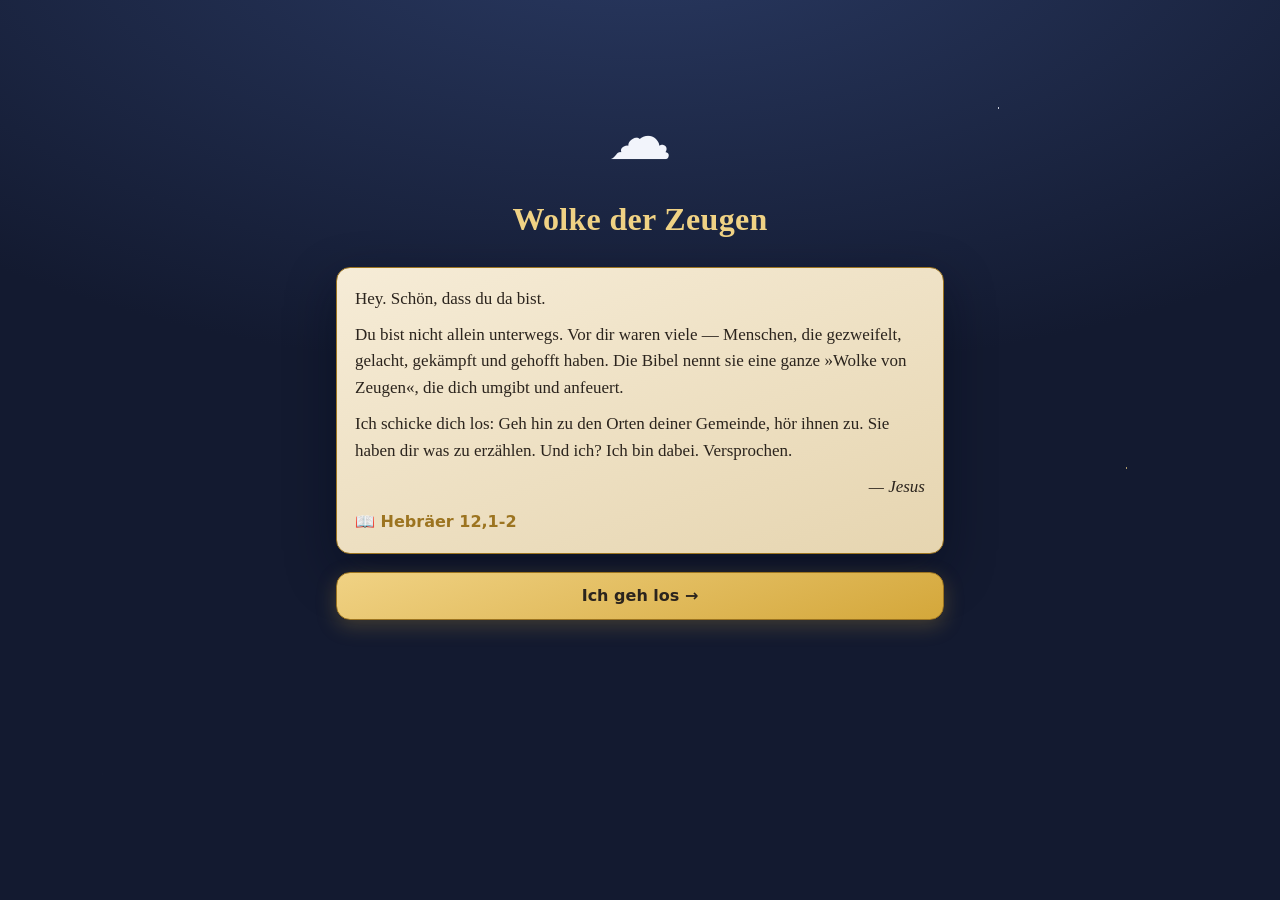
==== index.html @ 195d1db2 "Wolke der Zeugen: ortsbasiertes Konfi-Begegnungsspiel 18 biblische Zeug:innen an den 6 realen Gemein" ====
<!DOCTYPE html>
<html lang="de">
<head>
  <meta charset="UTF-8">
  <meta name="viewport" content="width=device-width, initial-scale=1.0, viewport-fit=cover">
  <meta name="description" content="Wolke der Zeugen — das Begegnungsspiel der Ev. Kirchengemeinde Staaken: Besuche die Orte deiner Gemeinde und begegne biblischen Zeug:innen.">
  <meta name="theme-color" content="#131a30">
  <title>Wolke der Zeugen</title>
  <link rel="manifest" href="manifest.webmanifest">
  <link rel="icon" href="assets/icon.svg" type="image/svg+xml">
  <link rel="apple-touch-icon" href="assets/icon.svg">
  <link rel="stylesheet" href="css/style.css">
</head>
<body>

  <div id="app-laedt" class="laedt">☁️ Die Wolke sammelt sich …</div>

  <main id="app">
    <section class="view" id="view-onboarding"></section>
    <section class="view" id="view-home"></section>
    <section class="view" id="view-ort"></section>
    <section class="view" id="view-begegnung"></section>
    <section class="view" id="view-wolke"></section>
    <section class="view" id="view-figur"></section>
    <section class="view" id="view-einstellungen"></section>
  </main>

  <nav id="nav" hidden>
    <button data-nav="home" class="aktiv"><span>🗺️</span>Karte</button>
    <button data-nav="wolke"><span>☁️</span>Wolke</button>
    <button data-nav="einstellungen"><span>⚙️</span>Mehr</button>
  </nav>

  <div id="meilenstein-overlay" hidden></div>
  <div id="toast" role="status" aria-live="polite"></div>

  <script src="js/storage.js"></script>
  <script src="js/rotation.js"></script>
  <script src="js/geo.js"></script>
  <script src="js/karte.js"></script>
  <script src="js/wolke.js"></script>
  <script src="js/encounter.js"></script>
  <script src="js/app.js"></script>
</body>
</html>
---- css/style.css ----
/* ============================================================
   Wolke der Zeugen — Designsystem „Illuminierte Sammelkarten"
   Nachthimmel (die Wolke der Zeugen über dir) + Pergament + Gold
   ============================================================ */

:root {
  /* Grund */
  --nacht: #131a30;
  --nacht-hell: #1e2947;
  --sternennebel: #2a3a63;
  --wolke: #aeb9d9;
  --weiss: #f2f4fb;
  /* Karte / Pergament */
  --pergament: #f6ecd7;
  --pergament-tief: #e6d5b0;
  --tinte: #2b241d;
  /* Illumination */
  --gold: #d4a73a;
  --gold-hell: #f0d284;
  --gold-tief: #9c7420;
  /* Status */
  --segen: #4f9e6b;
  --hinweis: #c8553d;
  /* Form */
  --radius: 14px;
  --radius-karte: 18px;
  --schatten: 0 18px 50px rgba(4, 8, 24, 0.45);
  --font-display: Georgia, "Times New Roman", serif;
  --font-text: system-ui, -apple-system, "Segoe UI", sans-serif;
}

* { margin: 0; padding: 0; box-sizing: border-box; }

[hidden] { display: none !important; }

html { -webkit-text-size-adjust: 100%; }

body {
  font-family: var(--font-text);
  font-size: 16px;
  line-height: 1.55;
  color: var(--weiss);
  background:
    radial-gradient(1px 1px at 12% 22%, rgba(240, 210, 132, 0.9) 50%, transparent 51%),
    radial-gradient(1.5px 1.5px at 78% 12%, rgba(242, 244, 251, 0.8) 50%, transparent 51%),
    radial-gradient(1px 1px at 55% 38%, rgba(240, 210, 132, 0.6) 50%, transparent 51%),
    radial-gradient(1px 1px at 32% 64%, rgba(242, 244, 251, 0.55) 50%, transparent 51%),
    radial-gradient(1.5px 1.5px at 88% 52%, rgba(240, 210, 132, 0.7) 50%, transparent 51%),
    radial-gradient(1px 1px at 8% 86%, rgba(242, 244, 251, 0.5) 50%, transparent 51%),
    radial-gradient(1px 1px at 66% 80%, rgba(240, 210, 132, 0.55) 50%, transparent 51%),
    radial-gradient(ellipse 120% 80% at 50% -10%, var(--sternennebel), var(--nacht) 65%);
  background-attachment: fixed;
  min-height: 100dvh;
}

#app {
  max-width: 560px;
  margin: 0 auto;
  padding: 16px 16px calc(84px + env(safe-area-inset-bottom));
}

.laedt {
  text-align: center;
  padding: 40vh 24px 0;
  color: var(--wolke);
  font-family: var(--font-display);
  font-size: 18px;
}

/* ---------- Views ---------- */
.view { display: none; }
.view.aktiv { display: block; animation: einblenden 0.25s ease; }

@keyframes einblenden {
  from { opacity: 0; transform: translateY(6px); }
  to { opacity: 1; transform: none; }
}

/* ---------- Typografie ---------- */
h1, h2, h3, .app-titel {
  font-family: var(--font-display);
  font-weight: 700;
  letter-spacing: 0.01em;
}
h1 { font-size: 26px; margin-bottom: 6px; }
h2 { font-size: 20px; margin: 18px 0 10px; }
h3 { font-size: 17px; margin-bottom: 6px; }
p { margin-bottom: 10px; }
.dezent { color: var(--wolke); font-size: 14px; }

/* ---------- Panels ---------- */
.panel-pergament {
  background: linear-gradient(160deg, var(--pergament), var(--pergament-tief));
  color: var(--tinte);
  border: 1.5px solid var(--gold-tief);
  border-radius: var(--radius);
  padding: 18px;
  box-shadow: var(--schatten);
}
.panel-nacht {
  background: var(--nacht-hell);
  border: 1px solid var(--sternennebel);
  border-radius: var(--radius);
  padding: 16px;
}

/* ---------- Buttons ---------- */
.btn {
  display: block;
  width: 100%;
  min-height: 48px;
  padding: 12px 18px;
  margin: 10px 0;
  border: none;
  border-radius: var(--radius);
  font-family: var(--font-text);
  font-size: 16px;
  font-weight: 600;
  cursor: pointer;
  transition: transform 0.12s ease, filter 0.12s ease;
}
.btn:active { transform: scale(0.98); }
.btn:disabled { opacity: 0.45; cursor: default; }

.btn-gold {
  background: linear-gradient(160deg, var(--gold-hell), var(--gold));
  color: var(--tinte);
  border: 1.5px solid var(--gold-tief);
  box-shadow: 0 6px 20px rgba(212, 167, 58, 0.25);
}
.btn-gold:hover { filter: brightness(1.05); }

.btn-sekundaer {
  background: var(--nacht-hell);
  color: var(--weiss);
  border: 1.5px solid var(--sternennebel);
}
.btn-warnung {
  background: transparent;
  color: var(--hinweis);
  border: 1.5px solid var(--hinweis);
}
.btn-wahl {
  background: var(--nacht-hell);
  color: var(--weiss);
  border: 1.5px solid var(--gold-tief);
  text-align: left;
  font-weight: 500;
}
.btn-wahl:hover { border-color: var(--gold); }

.btn-antwort {
  background: var(--nacht);
  color: var(--weiss);
  border: 1.5px solid var(--sternennebel);
  text-align: left;
  font-weight: 500;
}
.btn-antwort.richtig { border-color: var(--segen); background: rgba(79, 158, 107, 0.18); }
.btn-antwort.falsch { border-color: var(--hinweis); background: rgba(200, 85, 61, 0.14); opacity: 0.8; }

.zurueck {
  background: none;
  border: none;
  color: var(--gold);
  font-size: 17px;
  font-weight: 600;
  padding: 8px 4px;
  margin-bottom: 8px;
  cursor: pointer;
  min-height: 44px;
}

/* ---------- Links & Chips ---------- */
.link-gold { color: var(--gold); font-weight: 600; text-decoration: none; }
.link-gold:hover { text-decoration: underline; }
.link-tinte { color: var(--gold-tief); font-weight: 600; text-decoration: none; }

.chip {
  display: inline-block;
  padding: 5px 12px;
  margin: 3px 4px 3px 0;
  border-radius: 999px;
  background: var(--nacht-hell);
  border: 1px solid var(--sternennebel);
  color: var(--wolke);
  font-size: 13.5px;
}
.chip-gold { border-color: var(--gold-tief); color: var(--gold-hell); }
.chips { margin: 6px 0; }

/* ---------- Formulare ---------- */
input[type="text"], textarea {
  width: 100%;
  padding: 12px 14px;
  border-radius: var(--radius);
  border: 1.5px solid var(--sternennebel);
  background: var(--nacht);
  color: var(--weiss);
  font-family: var(--font-text);
  font-size: 16px;
}
input[type="text"]:focus, textarea:focus { outline: 2px solid var(--gold); border-color: var(--gold); }
textarea { resize: vertical; margin: 8px 0; }
.panel-pergament textarea {
  background: rgba(255, 255, 255, 0.55);
  color: var(--tinte);
  border-color: var(--gold-tief);
}

.schalter {
  display: flex;
  align-items: center;
  gap: 10px;
  min-height: 44px;
  font-weight: 600;
  cursor: pointer;
}
.schalter input { width: 22px; height: 22px; accent-color: var(--gold); }

/* ---------- Bottom-Navigation ---------- */
#nav[hidden] { display: none; }
#nav {
  position: fixed;
  bottom: 0; left: 0; right: 0;
  display: flex;
  justify-content: center;
  gap: 4px;
  background: rgba(19, 26, 48, 0.92);
  backdrop-filter: blur(10px);
  border-top: 1px solid var(--sternennebel);
  padding: 6px 8px calc(6px + env(safe-area-inset-bottom));
  z-index: 40;
}
#nav button {
  flex: 1;
  max-width: 160px;
  min-height: 56px;
  background: none;
  border: none;
  border-radius: var(--radius);
  color: var(--wolke);
  font-family: var(--font-text);
  font-size: 12.5px;
  font-weight: 600;
  cursor: pointer;
  display: flex;
  flex-direction: column;
  align-items: center;
  justify-content: center;
  gap: 2px;
}
#nav button span { font-size: 22px; }
#nav button.aktiv { color: var(--gold-hell); background: rgba(212, 167, 58, 0.12); }

/* ---------- Onboarding ---------- */
.onboarding { padding-top: 8vh; text-align: center; }
.onboarding-wolke { font-size: 64px; animation: schweben 5s ease-in-out infinite; }
.app-titel { font-size: 32px; margin: 8px 0 22px; color: var(--gold-hell); }
.sendung { text-align: left; margin-bottom: 18px; }
.sendung p { font-family: var(--font-display); font-size: 17px; }
.sendung p:last-of-type { text-align: right; font-style: italic; }
.onboarding h2 { margin-bottom: 8px; }
.onboarding input { margin: 14px 0; text-align: center; font-size: 18px; }
.datenschutz-panel { text-align: left; margin: 12px 0; }

@keyframes schweben {
  0%, 100% { transform: translateY(0); }
  50% { transform: translateY(-8px); }
}

/* ---------- Home ---------- */
.home-kopf {
  display: flex;
  justify-content: space-between;
  align-items: center;
  margin: 6px 2px 12px;
}
.home-gruss { font-family: var(--font-display); font-size: 24px; font-weight: 700; }
.home-sub { color: var(--wolke); font-size: 14.5px; }
.home-sub strong { color: var(--gold-hell); }
.home-logo { font-size: 38px; animation: schweben 6s ease-in-out infinite; }

.demo-band, .event-band, .hinweis-band, .denkmal-band {
  border-radius: var(--radius);
  padding: 9px 14px;
  font-size: 14px;
  font-weight: 600;
  margin-bottom: 10px;
}
.demo-band { background: rgba(130, 86, 168, 0.25); border: 1px solid #8256a8; }
.event-band { background: rgba(212, 167, 58, 0.18); border: 1px solid var(--gold-tief); color: var(--gold-hell); }
.hinweis-band { background: var(--nacht-hell); border: 1px solid var(--sternennebel); color: var(--wolke); font-weight: 500; }
.denkmal-band { background: rgba(74, 111, 165, 0.2); border: 1px solid #4a6fa5; }

/* ---------- Pilgerkarte (SVG) ---------- */
#karte-container { margin: 4px 0 6px; }
.pilgerkarte {
  width: 100%;
  height: auto;
  display: block;
  filter: drop-shadow(0 14px 34px rgba(4, 8, 24, 0.5));
}
.karte-titel {
  font-family: var(--font-display);
  font-size: 22px;
  font-weight: 700;
  fill: var(--tinte);
  letter-spacing: 0.06em;
}
.karte-kompass-n { font-family: var(--font-display); font-size: 14px; fill: var(--gold-tief); font-weight: 700; }
.medaillon { cursor: pointer; }
.medaillon:focus { outline: none; }
.medaillon:focus circle:not(.medaillon-puls) { stroke-width: 5; }
.medaillon-icon { font-size: 26px; }
.medaillon-name { font-size: 15px; font-weight: 700; fill: var(--tinte); font-family: var(--font-text); }
.medaillon-jahre, .medaillon-distanz { font-size: 12px; fill: var(--gold-tief); font-family: var(--font-text); font-weight: 600; }
.medaillon-siegel { font-size: 12px; fill: var(--tinte); }
.medaillon-ring.denkmal { stroke-dasharray: 5 4; }

.medaillon-puls, .spieler-puls {
  transform-box: fill-box;
  transform-origin: center;
  animation: puls 2s ease-out infinite;
}
@keyframes puls {
  0% { transform: scale(0.85); opacity: 0.55; }
  100% { transform: scale(1.7); opacity: 0; }
}

/* ---------- „Diese Woche unterwegs" ---------- */
.woche h2 { margin-top: 14px; }
.woche-chips { display: flex; flex-direction: column; gap: 8px; }
.woche-chip {
  display: flex;
  align-items: center;
  gap: 12px;
  width: 100%;
  min-height: 56px;
  padding: 8px 14px;
  background: var(--nacht-hell);
  border: 1px solid var(--sternennebel);
  border-radius: var(--radius);
  color: var(--weiss);
  font-family: var(--font-text);
  font-size: 15px;
  cursor: pointer;
  text-align: left;
}
.woche-chip.hat { border-color: var(--gold-tief); }
.woche-chip-emoji { font-size: 26px; width: 36px; text-align: center; }
.woche-chip-text { display: flex; flex-direction: column; }
.woche-chip-text small { color: var(--wolke); font-size: 12.5px; }

/* ---------- Ort-Detail ---------- */
.ort-kopf {
  display: flex;
  align-items: center;
  gap: 14px;
  margin-bottom: 10px;
}
.ort-icon {
  font-size: 30px;
  width: 58px; height: 58px;
  flex: 0 0 58px;
  display: flex; align-items: center; justify-content: center;
  background: var(--pergament);
  border: 3px solid var(--ort-farbe, var(--gold));
  border-radius: 50%;
}
.ort-untertitel { color: var(--wolke); font-size: 14px; margin: 0; }
.ort-adresse { color: var(--gold); font-size: 13px; margin: 2px 0 0; }
.ort-siegel {
  margin-left: auto;
  width: 34px; height: 34px;
  display: flex; align-items: center; justify-content: center;
  background: var(--gold);
  color: var(--tinte);
  border-radius: 50%;
  font-size: 16px;
  border: 2px solid var(--gold-tief);
}
.ort-beschreibung { color: var(--wolke); font-size: 15px; }
.ort-info { margin: 12px 0; }
.ort-distanz { font-weight: 700; color: var(--gold-hell); }
.ort-code label { font-size: 14px; color: var(--wolke); }
.ort-code-zeile { display: flex; gap: 8px; margin-top: 6px; }
.ort-code-zeile input { flex: 1; }
.ort-code-zeile .btn { width: auto; margin: 0; padding: 12px 16px; }
.ort-links { display: flex; flex-direction: column; gap: 10px; margin: 18px 0; }

.ort-begegnung {
  display: flex;
  flex-direction: column;
  align-items: center;
  text-align: center;
  gap: 8px;
  margin: 14px 0;
}
.wartet-panel { border-width: 2.5px; border-color: var(--gold); }
.ort-begegnung-emoji {
  font-size: 40px;
  width: 84px; height: 84px;
  display: flex; align-items: center; justify-content: center;
  background: var(--pergament);
  border: 4px solid var(--gold);
  border-radius: 50%;
}
.ort-begegnung-text small { display: block; color: rgba(43, 36, 29, 0.75); margin-top: 4px; }
.ort-begegnung .btn { margin-bottom: 0; }

/* ---------- Begegnung ---------- */
#view-begegnung.aktiv { display: flex; flex-direction: column; min-height: calc(100dvh - 60px); }
.begegnung-kopf {
  display: flex;
  align-items: center;
  gap: 10px;
  padding-bottom: 10px;
  border-bottom: 1px solid var(--sternennebel);
  margin-bottom: 12px;
}
.begegnung-kopf .zurueck { margin: 0; font-size: 24px; }
.begegnung-titel { display: flex; align-items: center; gap: 12px; }
.begegnung-emoji {
  font-size: 26px;
  width: 52px; height: 52px;
  display: flex; align-items: center; justify-content: center;
  background: var(--pergament);
  border: 3px solid var(--gold);
  border-radius: 50%;
}
.begegnung-name { font-family: var(--font-display); font-size: 19px; font-weight: 700; }
.begegnung-ort { font-size: 13px; color: var(--wolke); }
.begegnung-inhalt { flex: 1; display: flex; flex-direction: column; }

.chat { flex: 1; display: flex; flex-direction: column; gap: 10px; padding-bottom: 12px; }
.bubble {
  max-width: 86%;
  padding: 12px 16px;
  border-radius: 16px;
  animation: einblenden 0.3s ease;
}
.bubble-figur {
  align-self: flex-start;
  background: linear-gradient(160deg, var(--pergament), var(--pergament-tief));
  color: var(--tinte);
  font-family: var(--font-display);
  font-size: 16.5px;
  border: 1px solid var(--gold-tief);
  border-bottom-left-radius: 4px;
}
.bubble-du {
  align-self: flex-end;
  background: var(--sternennebel);
  color: var(--weiss);
  border-bottom-right-radius: 4px;
}
.chat-aktionen { position: sticky; bottom: 0; padding-top: 4px; background: transparent; }

.impuls { text-align: center; margin-bottom: 4px; }
.impuls-zeichen { color: var(--gold-tief); font-size: 22px; margin-bottom: 4px; }
.impuls p { font-family: var(--font-display); font-size: 16.5px; text-align: left; }
.impuls .dezent { color: rgba(43, 36, 29, 0.7); font-size: 13px; margin: 0; }

.frage-label { color: var(--wolke); font-size: 14px; margin-bottom: 6px; }
.frage h3 { font-size: 19px; margin-bottom: 12px; }
.frage-feedback p { margin: 8px 0; }
.feedback-richtig { color: var(--gold-hell); font-weight: 700; font-size: 16.5px; margin: 10px 0 6px; }
.feedback-hinweis { color: var(--wolke); font-weight: 600; margin: 10px 0 6px; }

.zeremonie { text-align: center; padding-top: 8px; }
.zeremonie-karte {
  max-width: 260px;
  margin: 0 auto 14px;
  animation: kartenankunft 0.8s cubic-bezier(0.2, 0.8, 0.3, 1.1);
}
@keyframes kartenankunft {
  0% { opacity: 0; transform: translateY(40px) rotateY(70deg) scale(0.8); }
  100% { opacity: 1; transform: none; }
}
.zeremonie-titel { font-size: 22px; margin-bottom: 8px; }
.zeremonie-spruch { font-family: var(--font-display); font-style: italic; color: var(--wolke); }

/* ---------- Zeugenkarten (SVG) ---------- */
.zeugenkarte { width: 100%; height: auto; display: block; border-radius: var(--radius-karte); }
.karte-emoji { font-size: 62px; }
.karte-name { font-family: var(--font-display); font-size: 28px; font-weight: 700; fill: var(--tinte); }
.karte-beiname { font-family: var(--font-display); font-style: italic; font-size: 15px; fill: var(--gold-tief); }
.karte-thema { font-family: var(--font-text); font-size: 14.5px; font-weight: 700; }
.karte-ort { font-family: var(--font-text); font-size: 14px; fill: rgba(43, 36, 29, 0.7); }
.karte-seltenheit { font-family: var(--font-display); font-style: italic; font-size: 13px; fill: var(--gold-tief); }
.karte-probelauf { font-family: var(--font-text); font-size: 12px; font-weight: 700; fill: var(--wolke); }
.karte-frage { font-family: var(--font-display); font-size: 64px; fill: var(--wolke); }
.karte-nebel-text { font-family: var(--font-display); font-size: 19px; fill: var(--wolke); }
.karte-nebel-hinweis { font-family: var(--font-text); font-size: 15px; font-weight: 600; fill: var(--gold); }
.karte-nebel-hinweis.klein { font-size: 13px; fill: var(--wolke); font-weight: 500; }

.zeugenkarte.glanz .foil { animation: foil 3.5s ease-in-out infinite; }
@keyframes foil {
  0%, 100% { opacity: 0.25; }
  50% { opacity: 0.9; }
}
.zeugenkarte.s-legende { filter: drop-shadow(0 0 14px rgba(212, 167, 58, 0.35)); }

/* ---------- Album (Wolke) ---------- */
.album-kopf { margin-bottom: 12px; }
.album-zaehler { font-family: var(--font-display); font-size: 18px; margin: 6px 0 10px; }
.album-zaehler strong { color: var(--gold-hell); font-size: 24px; }
.album-tabs { display: flex; gap: 8px; }
.tab {
  flex: 1;
  min-height: 44px;
  background: var(--nacht-hell);
  border: 1px solid var(--sternennebel);
  border-radius: 999px;
  color: var(--wolke);
  font-family: var(--font-text);
  font-size: 14.5px;
  font-weight: 600;
  cursor: pointer;
}
.tab.aktiv { background: rgba(212, 167, 58, 0.15); border-color: var(--gold-tief); color: var(--gold-hell); }

.album-wolke {
  display: grid;
  grid-template-columns: repeat(2, 1fr);
  gap: 12px;
}
.album-karte {
  background: none;
  border: none;
  padding: 0;
  cursor: pointer;
  transform: rotate(var(--drehung, 0deg));
  transition: transform 0.15s ease;
}
.album-karte:hover, .album-karte:focus { transform: rotate(0deg) scale(1.03); }

.fenster-wrap { text-align: center; padding: 10px 0; }
.kirchenfenster { max-width: 300px; width: 90%; height: auto; }
.fenster-emoji { font-size: 24px; }
.fenster-text { color: var(--wolke); margin-top: 10px; }

.finale { text-align: center; margin-bottom: 16px; border-width: 2.5px; }
.finale-titel { font-family: var(--font-display); font-size: 22px; font-weight: 700; margin-bottom: 8px; }
.finale p { font-family: var(--font-display); font-size: 16px; }
.finale-quelle { font-size: 14px; color: rgba(43, 36, 29, 0.75); }

/* ---------- Figuren-Detail / Kartenflip ---------- */
.flip-buehne { max-width: 300px; margin: 0 auto; perspective: 1200px; }
.flip-karte { position: relative; width: 100%; aspect-ratio: 300 / 420; transform-style: preserve-3d; transition: transform 0.6s ease; cursor: pointer; }
.flip-karte.gedreht { transform: rotateY(180deg); }
.flip-vorn, .flip-hinten {
  position: absolute;
  inset: 0;
  backface-visibility: hidden;
  -webkit-backface-visibility: hidden;
}
.flip-hinten { transform: rotateY(180deg); display: flex; }
.karte-rueckseite {
  flex: 1;
  display: flex;
  flex-direction: column;
  align-items: center;
  justify-content: center;
  text-align: center;
  gap: 14px;
}
.rueck-spruch { font-family: var(--font-display); font-size: 19px; font-style: italic; }
.rueck-bibel { font-weight: 700; color: var(--gold-tief); }
.flip-hinweis { text-align: center; color: var(--wolke); font-size: 13px; margin: 8px 0 14px; }
.detail-meta { text-align: center; margin-bottom: 12px; }
.detail-block { margin: 12px 0; }
.detail-hinweis { text-align: center; color: var(--wolke); margin-top: 14px; }

/* ---------- Einstellungen ---------- */
.einstellung { margin-bottom: 12px; }
.datenschutz-lang { font-size: 14px; color: var(--wolke); }
.einstellung-fuss { text-align: center; color: var(--wolke); font-size: 13.5px; margin-top: 22px; }

/* ---------- Meilenstein-Overlay ---------- */
#meilenstein-overlay {
  position: fixed;
  inset: 0;
  background: rgba(10, 14, 30, 0.82);
  backdrop-filter: blur(4px);
  display: flex;
  align-items: center;
  justify-content: center;
  padding: 24px;
  z-index: 60;
}
#meilenstein-overlay[hidden] { display: none; }
.meilenstein { max-width: 420px; text-align: center; animation: einblenden 0.35s ease; }
.meilenstein-zeichen { font-size: 26px; color: var(--gold-tief); margin-bottom: 10px; }
.meilenstein p { font-family: var(--font-display); font-size: 17.5px; }

/* ---------- Toast ---------- */
#toast {
  position: fixed;
  left: 50%;
  bottom: calc(96px + env(safe-area-inset-bottom));
  transform: translateX(-50%) translateY(20px);
  background: var(--pergament);
  color: var(--tinte);
  border: 1.5px solid var(--gold-tief);
  border-radius: 999px;
  padding: 10px 20px;
  font-weight: 600;
  font-size: 14.5px;
  max-width: 90vw;
  text-align: center;
  opacity: 0;
  pointer-events: none;
  transition: opacity 0.25s ease, transform 0.25s ease;
  z-index: 70;
  box-shadow: var(--schatten);
}
#toast.sichtbar { opacity: 1; transform: translateX(-50%) translateY(0); }

/* ---------- Reduzierte Bewegung ---------- */
@media (prefers-reduced-motion: reduce) {
  *, *::before, *::after {
    animation-duration: 0.01ms !important;
    animation-iteration-count: 1 !important;
    transition-duration: 0.01ms !important;
  }
  .medaillon-puls, .spieler-puls { animation: none; opacity: 0.25; }
  .zeugenkarte.glanz .foil { animation: none; opacity: 0.5; }
}

/* ---------- Größere Screens ---------- */
@media (min-width: 700px) {
  #app { max-width: 640px; }
  .album-wolke { grid-template-columns: repeat(3, 1fr); }
}
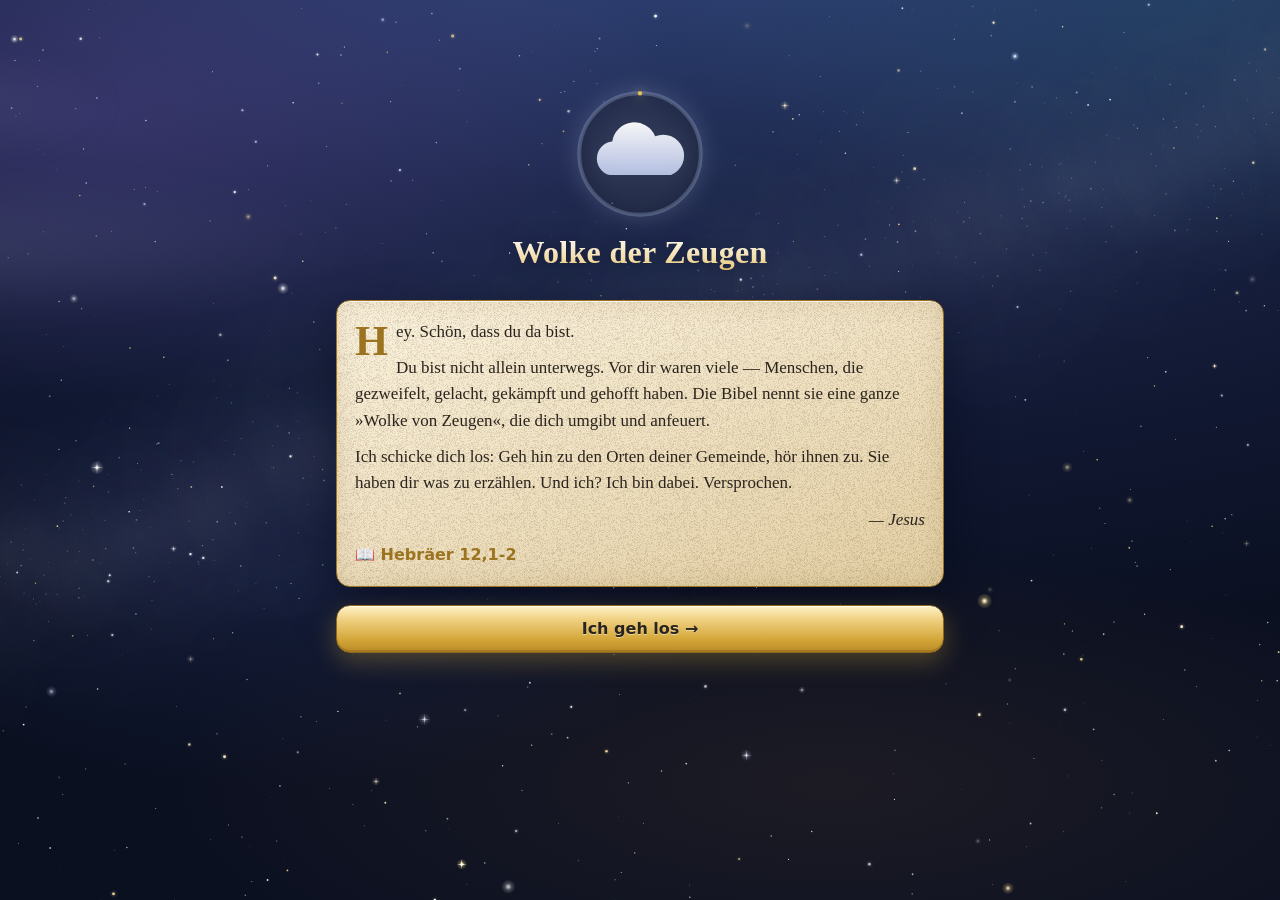
==== commit 58d3e6a5: "Grafik-Überarbeitung: Sternenhimmel, Partikel, Holo-Karten, Lichteffekte - js/fx.js + css/fx.css: le" ====
--- a/index.html
+++ b/index.html
@@ -6,10 +6,17 @@
   <meta name="description" content="Wolke der Zeugen — das Begegnungsspiel der Ev. Kirchengemeinde Staaken: Besuche die Orte deiner Gemeinde und begegne biblischen Zeug:innen.">
   <meta name="theme-color" content="#131a30">
   <title>Wolke der Zeugen</title>
+  <meta name="apple-mobile-web-app-capable" content="yes">
+  <meta name="mobile-web-app-capable" content="yes">
+  <meta name="apple-mobile-web-app-status-bar-style" content="black-translucent">
+  <meta name="apple-mobile-web-app-title" content="Wolke">
   <link rel="manifest" href="manifest.webmanifest">
   <link rel="icon" href="assets/icon.svg" type="image/svg+xml">
-  <link rel="apple-touch-icon" href="assets/icon.svg">
+  <link rel="icon" href="assets/icon-192.png" type="image/png" sizes="192x192">
+  <!-- iPhone braucht ein PNG — SVG wird für den Home-Bildschirm ignoriert -->
+  <link rel="apple-touch-icon" href="assets/icon-180.png">
   <link rel="stylesheet" href="css/style.css">
+  <link rel="stylesheet" href="css/fx.css">
 </head>
 <body>
 
@@ -19,6 +26,7 @@
     <section class="view" id="view-onboarding"></section>
     <section class="view" id="view-home"></section>
     <section class="view" id="view-ort"></section>
+    <section class="view" id="view-ar"></section>
     <section class="view" id="view-begegnung"></section>
     <section class="view" id="view-wolke"></section>
     <section class="view" id="view-figur"></section>
@@ -34,12 +42,18 @@
   <div id="meilenstein-overlay" hidden></div>
   <div id="toast" role="status" aria-live="polite"></div>
 
+  <script src="js/umzug.js"></script>
   <script src="js/storage.js"></script>
+  <script src="js/fx.js"></script>
   <script src="js/rotation.js"></script>
   <script src="js/geo.js"></script>
+  <script src="js/gestalt.js"></script>
   <script src="js/karte.js"></script>
   <script src="js/wolke.js"></script>
   <script src="js/encounter.js"></script>
+  <script src="js/gesten.js"></script>
+  <script src="js/ar.js"></script>
+  <script src="js/installieren.js"></script>
   <script src="js/app.js"></script>
 </body>
 </html>
--- a/css/style.css
+++ b/css/style.css
@@ -56,7 +56,8 @@
 #app {
   max-width: 560px;
   margin: 0 auto;
-  padding: 16px 16px calc(84px + env(safe-area-inset-bottom));
+  /* In der Home-Bildschirm-App liegt die Statusleiste über der Seite (black-translucent) */
+  padding: calc(16px + env(safe-area-inset-top)) 16px calc(84px + env(safe-area-inset-bottom));
 }
 
 .laedt {
@@ -293,6 +294,24 @@
 .hinweis-band { background: var(--nacht-hell); border: 1px solid var(--sternennebel); color: var(--wolke); font-weight: 500; }
 .denkmal-band { background: rgba(74, 111, 165, 0.2); border: 1px solid #4a6fa5; }
 
+/* Kitas, Hort, Seniorenzentrum: freundlicher Hinweis zu Rücksicht und Kamera */
+.ort-respekt {
+  margin: 0 0 12px;
+  padding: 10px 14px;
+  border-radius: var(--radius);
+  background: rgba(212, 167, 58, 0.12);
+  border: 1px dashed var(--gold-tief);
+  color: var(--wolke);
+  font-size: 14px;
+  line-height: 1.45;
+}
+.ort-nachbarn { margin: -4px 0 14px; display: flex; flex-wrap: wrap; align-items: center; gap: 2px 6px; }
+.chip-knopf { cursor: pointer; font: inherit; font-size: 13.5px; }
+.chip-knopf:hover, .chip-knopf:focus-visible { border-color: var(--gold-tief); color: var(--gold-hell); }
+.aktionstage { margin: 4px 0 0; padding-left: 18px; color: var(--wolke); font-size: 14.5px; }
+.aktionstage li { margin-bottom: 4px; }
+.koord-position { font-size: 17px; margin: 10px 0 6px; font-variant-numeric: tabular-nums; }
+
 /* ---------- Pilgerkarte (SVG) ---------- */
 #karte-container { margin: 4px 0 6px; }
 .pilgerkarte {
@@ -303,20 +322,46 @@
 }
 .karte-titel {
   font-family: var(--font-display);
-  font-size: 22px;
+  font-size: 18.5px;
   font-weight: 700;
   fill: var(--tinte);
-  letter-spacing: 0.06em;
+  letter-spacing: 0.04em;
 }
 .karte-kompass-n { font-family: var(--font-display); font-size: 14px; fill: var(--gold-tief); font-weight: 700; }
 .medaillon { cursor: pointer; }
 .medaillon:focus { outline: none; }
 .medaillon:focus circle:not(.medaillon-puls) { stroke-width: 5; }
+.nachbar-linie { stroke: var(--gold-tief); stroke-width: 2; stroke-dasharray: 2 4; stroke-linecap: round; opacity: 0.75; }
 .medaillon-icon { font-size: 26px; }
 .medaillon-name { font-size: 15px; font-weight: 700; fill: var(--tinte); font-family: var(--font-text); }
 .medaillon-jahre, .medaillon-distanz { font-size: 12px; fill: var(--gold-tief); font-family: var(--font-text); font-weight: 600; }
 .medaillon-siegel { font-size: 12px; fill: var(--tinte); }
 .medaillon-ring.denkmal { stroke-dasharray: 5 4; }
+.medaillon-name, .medaillon-jahre, .medaillon-distanz {
+  paint-order: stroke;
+  stroke: var(--pergament);
+  stroke-width: 4px;
+  stroke-linejoin: round;
+}
+
+/* Hintergrund aus OpenStreetMap, im Stil einer alten Karte */
+.karten-hintergrund .gruen path { fill: #c9d3ad; opacity: 0.55; }
+.karten-hintergrund .wasser path { fill: #b3cbd2; opacity: 0.8; }
+.strasse-rand { fill: none; stroke: #b9a47c; stroke-linecap: round; stroke-linejoin: round; opacity: 0.75; }
+.strasse-innen { fill: none; stroke: #f5ebd3; stroke-linecap: round; stroke-linejoin: round; }
+.bahn-grund { fill: none; stroke: #8a7658; stroke-width: 3.2; opacity: 0.8; }
+.bahn-schwellen { fill: none; stroke: #f5ebd3; stroke-width: 1.6; stroke-dasharray: 6 6; }
+.strassen-name {
+  font-family: var(--font-display);
+  font-style: italic;
+  font-size: 12.5px;
+  fill: #7b6748;
+  letter-spacing: 0.05em;
+  paint-order: stroke;
+  stroke: var(--pergament);
+  stroke-width: 3px;
+}
+.karte-quelle { font-family: var(--font-text); font-size: 10px; fill: #8a7658; opacity: 0.85; }
 
 .medaillon-puls, .spieler-puls {
   transform-box: fill-box;
@@ -351,6 +396,136 @@
 .woche-chip-emoji { font-size: 26px; width: 36px; text-align: center; }
 .woche-chip-text { display: flex; flex-direction: column; }
 .woche-chip-text small { color: var(--wolke); font-size: 12.5px; }
+.woche-chip-text { flex: 1; min-width: 0; }
+.woche-chip-gestalt { flex: 0 0 34px; width: 34px; display: block; }
+.woche-chip-gestalt svg { width: 100%; height: auto; display: block; }
+.woche-chip-pfeil { color: var(--gold); font-size: 22px; font-weight: 700; padding-left: 4px; }
+.woche-stand {
+  display: inline-block;
+  vertical-align: middle;
+  margin-left: 6px;
+  padding: 2px 10px;
+  border-radius: 999px;
+  background: rgba(212, 167, 58, 0.15);
+  border: 1px solid var(--gold-tief);
+  color: var(--gold-hell);
+  font-family: var(--font-text);
+  font-size: 12.5px;
+  font-weight: 600;
+}
+
+/* ---------- Als App auf den Home-Bildschirm ---------- */
+.install-karte {
+  position: relative;
+  display: flex;
+  align-items: center;
+  gap: 10px;
+  margin-bottom: 10px;
+  padding: 12px 40px 12px 14px;
+  border-radius: var(--radius);
+  background: linear-gradient(135deg, var(--nacht-hell), var(--sternennebel));
+  border: 1px solid var(--gold-tief);
+}
+.install-text { flex: 1; display: flex; flex-direction: column; font-size: 13.5px; color: var(--wolke); line-height: 1.35; }
+.install-text strong { color: var(--weiss); font-size: 15px; margin-bottom: 2px; }
+.install-los { width: auto; min-height: 42px; margin: 0; padding: 8px 14px; font-size: 14px; white-space: nowrap; }
+.install-zu {
+  position: absolute;
+  top: 4px; right: 4px;
+  width: 32px; height: 32px;
+  border: none;
+  background: none;
+  color: var(--wolke);
+  font-size: 15px;
+  cursor: pointer;
+}
+
+.anleitung-overlay {
+  position: fixed;
+  inset: 0;
+  z-index: 80;
+  display: flex;
+  align-items: flex-end;
+  justify-content: center;
+  padding: 16px 16px calc(16px + env(safe-area-inset-bottom));
+  background: rgba(10, 14, 30, 0.8);
+  backdrop-filter: blur(4px);
+}
+.anleitung { max-width: 440px; width: 100%; animation: einblenden 0.3s ease; }
+.anleitung h2 { margin: 6px 0 10px; text-align: center; }
+.anleitung-symbol { text-align: center; }
+.anleitung-symbol img { border-radius: 14px; box-shadow: 0 6px 18px rgba(0,0,0,.3); }
+.anleitung-schritte { padding-left: 22px; margin-bottom: 10px; }
+.anleitung-schritte li { margin-bottom: 8px; line-height: 1.45; }
+.anl-symbol {
+  display: inline-block;
+  padding: 0 6px;
+  border: 1.5px solid var(--tinte);
+  border-radius: 5px;
+  font-size: 13px;
+  line-height: 1.4;
+}
+.anl-wichtig { background: rgba(212, 167, 58, 0.18); border-radius: 10px; padding: 10px 12px; font-size: 14.5px; }
+.anleitung .dezent { color: rgba(43, 36, 29, 0.75); }
+
+/* Hinweis in der alten Home-Bildschirm-App (js/umzug.js) */
+a.btn { text-decoration: none; text-align: center; }
+.anleitung .btn + .btn { margin-top: 8px; }
+
+.code-anzeige {
+  margin: 8px 0;
+  padding: 12px;
+  border-radius: 10px;
+  background: var(--nacht);
+  border: 1px dashed var(--gold-tief);
+  color: var(--gold-hell);
+  font-family: ui-monospace, Menlo, monospace;
+  font-size: 20px;
+  letter-spacing: 0.08em;
+  text-align: center;
+  user-select: all;
+  -webkit-user-select: all;
+}
+.code-knoepfe { display: flex; gap: 8px; margin-bottom: 10px; }
+.code-knoepfe .btn { margin: 0; }
+
+/* ---------- Kompass-Hinweis: Wo geht's als Nächstes hin? ---------- */
+.naechster-ort:empty { display: none; }
+.naechster-ort { margin-bottom: 10px; }
+.hinweis-karte {
+  display: flex;
+  align-items: center;
+  gap: 10px;
+  width: 100%;
+  min-height: 52px;
+  padding: 10px 14px;
+  text-align: left;
+  border-radius: var(--radius);
+  background: var(--nacht-hell);
+  border: 1.5px solid var(--gold-tief);
+  color: var(--weiss);
+  font-family: var(--font-text);
+  font-size: 14.5px;
+  line-height: 1.35;
+}
+button.hinweis-karte { cursor: pointer; }
+.hinweis-icon { font-size: 22px; flex: 0 0 auto; }
+.hinweis-karte strong { color: var(--gold-hell); }
+.hinweis-karte.da {
+  background: linear-gradient(160deg, var(--gold-hell), var(--gold));
+  color: var(--tinte);
+  border-color: var(--gold-tief);
+  box-shadow: 0 6px 22px rgba(212, 167, 58, 0.35);
+  animation: da-pochen 1.6s ease-in-out infinite;
+}
+.hinweis-karte.da strong { color: var(--tinte); }
+.hinweis-los { font-weight: 800; white-space: nowrap; }
+.hinweis-karte.fertig { border-color: var(--segen); }
+.hinweis-karte.leise { border-color: var(--sternennebel); color: var(--wolke); }
+@keyframes da-pochen {
+  0%, 100% { transform: scale(1); }
+  50% { transform: scale(1.015); }
+}
 
 /* ---------- Ort-Detail ---------- */
 .ort-kopf {
@@ -407,6 +582,16 @@
   border-radius: 50%;
 }
 .ort-begegnung-text small { display: block; color: rgba(43, 36, 29, 0.75); margin-top: 4px; }
+/* Die wartende Gestalt steht in einer Fensternische wie im Kirchenfenster */
+.ort-begegnung-nische {
+  width: 150px;
+  padding: 16px 16px 8px;
+  border-radius: 80px 80px 14px 14px;
+  background: radial-gradient(ellipse at 50% 35%, var(--sternennebel), var(--nacht) 75%);
+  border: 3px solid var(--gold-tief);
+  box-shadow: inset 0 0 0 2px var(--gold), 0 8px 24px rgba(4, 8, 24, 0.35);
+}
+.ort-begegnung-nische svg { width: 100%; height: auto; display: block; animation: schweben 5s ease-in-out infinite; }
 .ort-begegnung .btn { margin-bottom: 0; }
 
 /* ---------- Begegnung ---------- */
@@ -470,9 +655,26 @@
 
 .zeremonie { text-align: center; padding-top: 8px; }
 .zeremonie-karte {
+  position: relative;
   max-width: 260px;
   margin: 0 auto 14px;
   animation: kartenankunft 0.8s cubic-bezier(0.2, 0.8, 0.3, 1.1);
+}
+.zeremonie-funken { position: absolute; left: 50%; top: 40%; pointer-events: none; }
+.zeremonie-funken span {
+  position: absolute;
+  width: 9px; height: 9px;
+  margin: -4.5px;
+  border-radius: 50%;
+  background: var(--gold-hell);
+  box-shadow: 0 0 12px var(--gold);
+  opacity: 0;
+  animation: zeremonie-funke 1.3s ease-out 0.5s forwards;
+  animation-delay: calc(0.5s + var(--i) * 20ms);
+}
+@keyframes zeremonie-funke {
+  0% { opacity: 1; transform: rotate(calc(var(--i) * 20deg)) translateY(0) scale(1); }
+  100% { opacity: 0; transform: rotate(calc(var(--i) * 20deg)) translateY(-190px) scale(0.3); }
 }
 @keyframes kartenankunft {
   0% { opacity: 0; transform: translateY(40px) rotateY(70deg) scale(0.8); }
@@ -539,6 +741,7 @@
 .fenster-wrap { text-align: center; padding: 10px 0; }
 .kirchenfenster { max-width: 300px; width: 90%; height: auto; }
 .fenster-emoji { font-size: 24px; }
+.fenster-zier { font-size: 16px; fill: var(--gold); opacity: 0.6; }
 .fenster-text { color: var(--wolke); margin-top: 10px; }
 
 .finale { text-align: center; margin-bottom: 16px; border-width: 2.5px; }
@@ -618,6 +821,443 @@
 }
 #toast.sichtbar { opacity: 1; transform: translateX(-50%) translateY(0); }
 
+/* ---------- AR-Ansicht: "Such die Gestalt!" ---------- */
+#view-ar.aktiv {
+  position: fixed;
+  inset: 0;
+  z-index: 50;
+  display: block;
+}
+.ar-buehne {
+  position: absolute;
+  inset: 0;
+  overflow: hidden;
+  background: var(--nacht);
+  touch-action: manipulation;
+}
+#ar-video {
+  position: absolute;
+  inset: 0;
+  width: 100%;
+  height: 100%;
+  object-fit: cover;
+}
+.ar-sternenhimmel {
+  position: absolute;
+  inset: 0;
+  background:
+    radial-gradient(1.5px 1.5px at 20% 30%, rgba(240,210,132,.9) 50%, transparent 51%),
+    radial-gradient(1.5px 1.5px at 70% 20%, rgba(242,244,251,.8) 50%, transparent 51%),
+    radial-gradient(1px 1px at 45% 55%, rgba(240,210,132,.6) 50%, transparent 51%),
+    radial-gradient(1.5px 1.5px at 85% 60%, rgba(240,210,132,.7) 50%, transparent 51%),
+    radial-gradient(1px 1px at 30% 80%, rgba(242,244,251,.5) 50%, transparent 51%),
+    radial-gradient(1px 1px at 60% 70%, rgba(242,244,251,.5) 50%, transparent 51%),
+    radial-gradient(ellipse 120% 90% at 50% 20%, var(--sternennebel), var(--nacht) 70%);
+}
+
+/* Die "Welt": hier steht die Gestalt, verschoben per Lagesensor */
+.ar-welt { position: absolute; inset: 0; pointer-events: none; }
+.ar-gestalt-anker {
+  position: absolute;
+  left: 50%;
+  top: 42%;
+  transform: translate(-50%, -50%);
+}
+.ar-gestalt-pos { position: relative; will-change: transform; }
+.ar-gestalt {
+  display: block;
+  width: min(42vw, 200px);
+  padding: 0;
+  border: none;
+  background: none;
+  cursor: pointer;
+  pointer-events: auto;
+  opacity: 0.5;
+  filter: drop-shadow(0 0 18px rgba(240, 210, 132, 0.25)) saturate(0.6);
+  animation: ar-schimmern 2.4s ease-in-out infinite;
+  transition: opacity 0.6s ease, filter 0.6s ease;
+  -webkit-tap-highlight-color: transparent;
+}
+.ar-gestalt svg { width: 100%; height: auto; display: block; }
+.gefunden .ar-gestalt {
+  opacity: 1;
+  filter: drop-shadow(0 0 26px rgba(240, 210, 132, 0.55));
+  animation: ar-schweben 3.5s ease-in-out infinite;
+}
+.ar-gestalt.huepft { animation: ar-huepfen 0.6s ease, ar-schweben 3.5s ease-in-out 0.6s infinite; }
+
+.ar-blase {
+  position: absolute;
+  bottom: calc(100% + 6px);
+  left: 50%;
+  width: min(80vw, 310px);
+  transform: translateX(-50%) translateY(8px);
+  background: linear-gradient(160deg, var(--pergament), var(--pergament-tief));
+  color: var(--tinte);
+  font-family: var(--font-display);
+  font-size: 16px;
+  line-height: 1.45;
+  border: 1.5px solid var(--gold-tief);
+  border-radius: 16px;
+  padding: 12px 15px;
+  box-shadow: var(--schatten);
+  opacity: 0;
+  pointer-events: none;
+  transition: opacity 0.35s ease, transform 0.35s ease;
+}
+.ar-blase::after {
+  content: "";
+  position: absolute;
+  left: 50%;
+  bottom: -9px;
+  width: 16px; height: 16px;
+  background: var(--pergament-tief);
+  border-right: 1.5px solid var(--gold-tief);
+  border-bottom: 1.5px solid var(--gold-tief);
+  transform: translateX(-50%) rotate(45deg);
+}
+.ar-blase.sichtbar { opacity: 1; transform: translateX(-50%) translateY(0); }
+
+/* Goldene Funken, wenn die Gestalt gefunden wird */
+.ar-funken { position: absolute; left: 50%; top: 50%; pointer-events: none; }
+.ar-funken span {
+  position: absolute;
+  width: 8px; height: 8px;
+  margin: -4px;
+  border-radius: 50%;
+  background: var(--gold-hell);
+  box-shadow: 0 0 10px var(--gold);
+  opacity: 0;
+}
+.gefunden .ar-funken span {
+  animation: ar-funke 1.1s ease-out forwards;
+  animation-delay: calc(var(--i) * 18ms);
+}
+
+.ar-overlay {
+  position: absolute;
+  inset: 0;
+  display: flex;
+  flex-direction: column;
+  align-items: center;
+  justify-content: space-between;
+  padding: calc(16px + env(safe-area-inset-top)) 18px calc(16px + env(safe-area-inset-bottom));
+  background: linear-gradient(to bottom, rgba(10,14,30,.35) 0%, transparent 22%, transparent 52%, rgba(10,14,30,.8) 100%);
+  pointer-events: none;
+}
+.ar-overlay button, .ar-overlay a { pointer-events: auto; }
+.ar-schliessen {
+  position: absolute;
+  top: calc(14px + env(safe-area-inset-top));
+  right: 16px;
+  width: 44px; height: 44px;
+  border: none;
+  border-radius: 50%;
+  background: rgba(10,14,30,.55);
+  color: var(--weiss);
+  font-size: 20px;
+  cursor: pointer;
+  backdrop-filter: blur(4px);
+}
+.ar-kopf { display: flex; flex-direction: column; align-items: center; gap: 8px; margin-top: 4px; max-width: 80%; }
+.ar-badge {
+  display: inline-block;
+  padding: 6px 14px;
+  border-radius: 999px;
+  background: rgba(10,14,30,.55);
+  color: var(--gold-hell);
+  font-weight: 700;
+  font-size: 14px;
+  backdrop-filter: blur(4px);
+}
+.ar-status {
+  text-align: center;
+  color: var(--weiss);
+  font-weight: 600;
+  font-size: 15px;
+  text-shadow: 0 1px 6px rgba(0,0,0,.7);
+  min-height: 1.4em;
+}
+.ar-richtung {
+  padding: 10px 18px;
+  border-radius: 999px;
+  background: var(--gold);
+  color: var(--tinte);
+  font-weight: 800;
+  font-size: 17px;
+  box-shadow: 0 6px 20px rgba(0,0,0,.35);
+  opacity: 0;
+  transform: scale(0.9);
+  transition: opacity 0.25s ease, transform 0.25s ease;
+}
+.ar-richtung.sichtbar { opacity: 1; transform: scale(1); animation: ar-pochen 1.2s ease-in-out infinite; }
+
+.ar-fuss { width: 100%; max-width: 460px; text-align: center; }
+.ar-name-tafel {
+  display: inline-block;
+  background: rgba(10,14,30,.6);
+  border: 1px solid var(--gold-tief);
+  border-radius: var(--radius);
+  padding: 8px 18px;
+  margin-bottom: 6px;
+  backdrop-filter: blur(6px);
+  opacity: 0;
+  transform: translateY(8px);
+  transition: opacity 0.5s ease, transform 0.5s ease;
+}
+.gefunden .ar-name-tafel { opacity: 1; transform: none; }
+.ar-name { font-family: var(--font-display); font-size: 22px; font-weight: 700; color: var(--weiss); }
+.ar-beiname { font-family: var(--font-display); font-style: italic; font-size: 14px; color: var(--wolke); }
+
+.ar-hinweis {
+  background: rgba(10,14,30,.6);
+  border: 1px solid var(--sternennebel);
+  border-radius: var(--radius);
+  padding: 10px 14px;
+  color: var(--wolke);
+  font-size: 13.5px;
+  text-align: center;
+  margin: 4px auto;
+  backdrop-filter: blur(6px);
+}
+.ar-textlink {
+  background: none;
+  border: none;
+  color: var(--wolke);
+  font-family: var(--font-text);
+  font-size: 14px;
+  text-decoration: underline;
+  padding: 8px;
+  cursor: pointer;
+}
+.ar-datenschutz { color: var(--wolke); font-size: 11.5px; opacity: .85; margin: 2px 0 0; }
+
+/* ---------- Ablauf in der AR-Begegnung: Fortschritt, Bibelwort ---------- */
+.ar-buehne[data-zustand="geste"] .ar-name-tafel,
+.ar-buehne[data-zustand="erfuellt"] .ar-name-tafel { display: none; }
+/* Der Hinweis "ohne Kamerabild" stört nach der Suche nur noch */
+.ar-buehne:not([data-zustand="suchen"]):not([data-zustand="gefunden"]) .ar-hinweis { display: none; }
+/* Beim Bibelwort rückt die Gestalt nach oben und wird etwas kleiner — die Vers-Karte verdeckt sie nicht */
+.ar-gestalt-anker { transition: top 0.6s ease; }
+.ar-gestalt { transition: opacity 0.6s ease, filter 0.6s ease, width 0.6s ease; }
+.ar-buehne[data-zustand="erfuellt"] .ar-gestalt-anker { top: 33%; }
+.ar-buehne[data-zustand="erfuellt"] .ar-gestalt { width: min(34vw, 160px); }
+.ar-fortschritt { display: flex; align-items: center; gap: 10px; margin: 4px auto 8px; max-width: 320px; }
+.ar-fortschritt[hidden] { display: none; }
+.ar-fortschritt-balken { flex: 1; height: 10px; border-radius: 999px; background: rgba(10,14,30,.6); border: 1px solid var(--gold-tief); overflow: hidden; }
+.ar-fortschritt-wert { height: 100%; width: 0; background: linear-gradient(90deg, var(--gold), var(--gold-hell)); transition: width 0.2s ease; }
+.ar-fortschritt-text { min-width: 3.5em; color: var(--gold-hell); font-weight: 700; font-size: 14px; text-shadow: 0 1px 4px rgba(0,0,0,.6); }
+.ar-vers {
+  background: linear-gradient(160deg, var(--pergament), var(--pergament-tief));
+  color: var(--tinte);
+  border: 1.5px solid var(--gold-tief);
+  border-radius: var(--radius);
+  padding: 12px 15px;
+  margin: 0 auto 6px;
+  text-align: left;
+  font-family: var(--font-display);
+  font-size: 15.5px;
+  line-height: 1.45;
+  box-shadow: var(--schatten);
+  animation: einblenden 0.4s ease;
+}
+.ar-vers p { margin: 0 0 4px; }
+.ar-vers-stelle { display: block; text-align: right; font-family: var(--font-text); font-size: 12.5px; font-weight: 700; color: var(--gold-tief); }
+.ort-begegnung-hinweis { font-size: 13px; color: rgba(43, 36, 29, 0.7); margin: 0; }
+
+/* ---------- Gesten-Ebene ---------- */
+.ar-geste-ebene { position: absolute; inset: 0; pointer-events: none; }
+.ar-geste-ebene > * { pointer-events: auto; }
+.geste-gross {
+  position: absolute;
+  left: 50%; top: 17%;
+  transform: translateX(-50%);
+  width: 86%;
+  text-align: center;
+  font-family: var(--font-display);
+  font-size: 23px;
+  font-weight: 700;
+  color: var(--weiss);
+  text-shadow: 0 2px 12px rgba(0,0,0,.8);
+  pointer-events: none;
+}
+.geste-gross.leise { top: 22%; font-style: italic; font-weight: 400; color: var(--gold-hell); animation: einblenden 1.6s ease; }
+
+/* Sammeln */
+.geste-ding {
+  position: absolute; left: 0; top: 0;
+  width: 64px; height: 64px;
+  display: flex; align-items: center; justify-content: center;
+  font-size: 40px;
+  background: radial-gradient(circle, rgba(240,210,132,.45), rgba(240,210,132,0) 68%);
+  border: none; border-radius: 50%;
+  cursor: pointer;
+  -webkit-tap-highlight-color: transparent;
+  animation: ding-funkeln 2.2s ease-in-out infinite;
+  will-change: transform;
+}
+.geste-ding.rand { width: 34px; height: 34px; font-size: 20px; opacity: 0.55; pointer-events: none; animation: none; background: rgba(10,14,30,.45); }
+.geste-ding.gesammelt { pointer-events: none; animation: ding-weg 0.45s ease forwards; }
+@keyframes ding-funkeln { 0%, 100% { filter: brightness(1); } 50% { filter: brightness(1.45) drop-shadow(0 0 8px var(--gold-hell)); } }
+@keyframes ding-weg { to { opacity: 0; filter: brightness(2) drop-shadow(0 0 16px var(--gold-hell)); } }
+
+/* Stille */
+.stille-box {
+  position: absolute; left: 50%; top: 60%;
+  transform: translate(-50%, -50%);
+  display: flex; flex-direction: column; align-items: center; gap: 10px;
+  pointer-events: none;
+}
+.stille-lichter { display: flex; gap: 9px; }
+.stille-licht { width: 14px; height: 14px; border-radius: 50%; background: rgba(174,185,217,.25); border: 1px solid rgba(240,210,132,.4); transition: all 0.4s ease; }
+.stille-licht.an { background: var(--gold-hell); box-shadow: 0 0 14px var(--gold); }
+.stille-kreis {
+  width: 86px; height: 86px;
+  border-radius: 50%;
+  border: 2px solid rgba(240,210,132,.6);
+  background: rgba(10,14,30,.45);
+  font-size: 34px;
+  pointer-events: none;
+  animation: atmen 4s ease-in-out infinite;
+}
+.stille-box.ruhig .stille-kreis { border-color: var(--gold-hell); box-shadow: 0 0 26px rgba(240,210,132,.6); }
+.stille-box.rueckfall { pointer-events: auto; }
+.stille-box.rueckfall .stille-kreis { pointer-events: auto; touch-action: none; cursor: pointer; }
+.stille-kreis.gedrueckt { background: rgba(212,167,58,.3); }
+.stille-box.erfuellt .stille-kreis { animation: none; opacity: 0; transition: opacity 1s ease; }
+@keyframes atmen { 0%, 100% { transform: scale(1); } 50% { transform: scale(1.12); } }
+
+.ar-buehne::after {
+  content: "";
+  position: absolute; inset: 0;
+  pointer-events: none;
+  opacity: 0;
+  transition: opacity 0.6s ease;
+}
+.ar-buehne.sturm { animation: sturm 0.5s linear infinite; }
+.ar-buehne.sturm::after { opacity: 1; background: repeating-linear-gradient(100deg, transparent 0 30px, rgba(220,230,255,.12) 30px 34px); animation: wind 0.6s linear infinite; }
+.ar-buehne.beben { animation: beben 0.18s linear infinite; }
+.ar-buehne.feuer::after { opacity: 1; background: radial-gradient(ellipse at 50% 100%, rgba(255,120,40,.65), rgba(255,170,60,.25) 45%, transparent 75%); animation: flackern 0.4s ease-in-out infinite alternate; }
+.ar-buehne.zittern { animation: beben 0.25s linear infinite; }
+/* Samuel: Nacht im Tempel */
+.ar-buehne.nacht::after { opacity: 1; background: radial-gradient(ellipse at 50% 40%, rgba(10, 14, 32, 0.35), rgba(6, 8, 20, 0.82) 75%); }
+@keyframes sturm { 0%, 100% { transform: translateX(0); } 50% { transform: translateX(-4px); } }
+@keyframes beben { 0% { transform: translate(0, 0); } 25% { transform: translate(-5px, 3px); } 50% { transform: translate(4px, -3px); } 75% { transform: translate(-3px, -4px); } 100% { transform: translate(0, 0); } }
+@keyframes wind { from { background-position: 0 0; } to { background-position: -200px 0; } }
+@keyframes flackern { from { opacity: 0.75; } to { opacity: 1; } }
+
+/* Festhalten */
+.halte-ziel {
+  position: absolute; left: 50%; top: 50%;
+  width: 104px; height: 104px;
+  transform: translate(-50%, -50%);
+  border: none; border-radius: 50%;
+  background: radial-gradient(circle, rgba(240,210,132,.5), rgba(10,14,30,.55) 70%);
+  pointer-events: auto;
+  touch-action: none;
+  -webkit-user-select: none; user-select: none;
+  -webkit-touch-callout: none;
+  cursor: pointer;
+  animation: halte-locken 1.6s ease-in-out infinite;
+}
+.halte-ring { position: absolute; inset: 0; width: 100%; height: 100%; transform: rotate(-90deg); }
+.halte-ring-grund { fill: none; stroke: rgba(240,210,132,.3); stroke-width: 6; }
+.halte-ring-wert { fill: none; stroke: var(--gold-hell); stroke-width: 7; stroke-linecap: round; transition: stroke-dashoffset 0.08s linear; }
+.halte-symbol { position: relative; font-size: 40px; display: inline-block; transition: transform 0.1s linear; }
+.halte-ziel.gedrueckt { animation: none; box-shadow: 0 0 34px rgba(240,210,132,.75); }
+.halte-ziel.erfuellt { animation: ding-weg 0.9s ease forwards; }
+.halte-ziel.gestempelt .halte-symbol { animation: stempel 0.35s ease; }
+@keyframes halte-locken { 0%, 100% { box-shadow: 0 0 0 0 rgba(240,210,132,.5); } 50% { box-shadow: 0 0 0 14px rgba(240,210,132,0); } }
+@keyframes stempel { 0% { transform: scale(2.2); } 70% { transform: scale(0.9); } 100% { transform: scale(1); } }
+.ar-gestalt-pos { --licht: 0; }
+.gefunden .ar-gestalt-pos .ar-gestalt { filter: drop-shadow(0 0 calc(26px + var(--licht) * 50px) rgba(240, 210, 132, 0.55)); }
+.ar-morgenrot {
+  position: absolute; inset: 0;
+  opacity: 0;
+  pointer-events: none;
+  background: linear-gradient(to top, rgba(246,140,64,.88) 0%, rgba(244,186,104,.55) 30%, rgba(176,130,170,.28) 60%, rgba(60,80,140,0) 85%);
+  transition: opacity 0.2s linear;
+}
+
+/* Wischen */
+.wisch-leinwand { position: absolute; inset: 0; width: 100%; height: 100%; touch-action: none; cursor: crosshair; transition: opacity 0.6s ease; }
+.wisch-leinwand.weg { opacity: 0; }
+.wisch-enthuellt {
+  position: absolute; left: 50%; top: 63%;
+  transform: translate(-50%, -50%) scale(0.8);
+  display: flex; flex-direction: column; align-items: center;
+  opacity: 0;
+  transition: opacity 0.8s ease, transform 0.8s ease;
+  pointer-events: none;
+}
+.wisch-enthuellt.sichtbar { opacity: 1; transform: translate(-50%, -50%) scale(1); }
+.wisch-enthuellt { transition: opacity 0.8s ease, transform 0.8s ease, top 0.6s ease; }
+.ar-buehne[data-zustand="erfuellt"] .wisch-enthuellt { top: 52%; }
+.wisch-bild { font-size: 72px; filter: drop-shadow(0 0 18px rgba(160,220,255,.8)); }
+.wisch-wort {
+  font-family: var(--font-display);
+  font-size: 34px; font-weight: 700; letter-spacing: 0.12em;
+  color: var(--tinte);
+  background: linear-gradient(160deg, var(--pergament), var(--pergament-tief));
+  border: 2px solid var(--gold-tief);
+  border-radius: 8px;
+  padding: 4px 18px;
+  box-shadow: 0 0 24px rgba(240,210,132,.6);
+}
+.wisch-unter { margin-top: 4px; font-family: var(--font-display); font-style: italic; color: var(--gold-hell); text-shadow: 0 1px 6px rgba(0,0,0,.8); }
+
+/* Schütteln */
+.schuettel-box { position: absolute; left: 50%; top: 61%; transform: translate(-50%, -50%); width: 220px; height: 150px; pointer-events: none; }
+.schuettel-symbol { position: absolute; left: 50%; top: 50%; transform: translate(-50%, -50%); font-size: 64px; filter: drop-shadow(0 4px 12px rgba(0,0,0,.5)); }
+.schuettel-symbol.schlag { animation: schlag 0.3s ease; }
+.schuettel-welle { position: absolute; left: 50%; top: 50%; width: 80px; height: 80px; margin: -40px; border-radius: 50%; border: 3px solid var(--gold-hell); animation: welle 0.7s ease-out forwards; }
+.schuettel-ha { position: absolute; top: 20%; font-family: var(--font-display); font-weight: 700; font-size: 22px; color: var(--gold-hell); text-shadow: 0 2px 8px rgba(0,0,0,.7); animation: ha 1.2s ease-out forwards; }
+.schuettel-tippen { position: absolute; left: 50%; top: 73%; transform: translateX(-50%); width: auto; padding: 10px 18px; }
+@keyframes schlag { 0% { transform: translate(-50%, -50%) rotate(0); } 30% { transform: translate(-50%, -50%) rotate(-18deg) scale(1.15); } 60% { transform: translate(-50%, -50%) rotate(14deg); } 100% { transform: translate(-50%, -50%) rotate(0); } }
+@keyframes welle { from { transform: scale(0.6); opacity: 1; } to { transform: scale(2.4); opacity: 0; } }
+@keyframes ha { from { transform: translateY(0); opacity: 1; } to { transform: translateY(-70px); opacity: 0; } }
+
+/* Saiten (Davids Leier) */
+.leier {
+  position: absolute; left: 50%; top: 60%;
+  transform: translate(-50%, -50%);
+  display: flex; justify-content: space-between;
+  width: min(80vw, 330px); height: 150px;
+  padding: 10px 18px;
+  border: 3px solid var(--gold-tief);
+  border-radius: 60px 60px 16px 16px;
+  background: rgba(10, 14, 30, 0.55);
+  touch-action: none;
+}
+.saite { position: relative; flex: 1; height: 100%; border: none; background: none; cursor: pointer; -webkit-tap-highlight-color: transparent; }
+.saite-linie { position: absolute; left: 50%; top: 4px; bottom: 4px; width: 3px; margin-left: -1.5px; border-radius: 2px; background: rgba(240,210,132,.55); }
+.saite.gezupft .saite-linie { background: var(--gold-hell); box-shadow: 0 0 10px var(--gold); }
+.saite.schwingt .saite-linie { animation: schwingen 0.6s ease-out; }
+@keyframes schwingen { 0%, 100% { transform: translateX(0); } 20% { transform: translateX(-4px); } 40% { transform: translateX(3px); } 60% { transform: translateX(-2px); } 80% { transform: translateX(1px); } }
+
+@keyframes ar-schweben {
+  0%, 100% { transform: translateY(0); }
+  50% { transform: translateY(-12px); }
+}
+@keyframes ar-schimmern {
+  0%, 100% { opacity: 0.35; }
+  50% { opacity: 0.6; }
+}
+@keyframes ar-huepfen {
+  0% { transform: translateY(0) scale(1); }
+  35% { transform: translateY(-26px) scale(1.04); }
+  65% { transform: translateY(0) scale(0.98); }
+  100% { transform: translateY(0) scale(1); }
+}
+@keyframes ar-funke {
+  0% { opacity: 1; transform: rotate(calc(var(--i) * 25.7deg)) translateY(0) scale(1); }
+  100% { opacity: 0; transform: rotate(calc(var(--i) * 25.7deg)) translateY(-150px) scale(0.3); }
+}
+@keyframes ar-pochen {
+  0%, 100% { transform: scale(1); }
+  50% { transform: scale(1.06); }
+}
+
 /* ---------- Reduzierte Bewegung ---------- */
 @media (prefers-reduced-motion: reduce) {
   *, *::before, *::after {
@@ -627,6 +1267,11 @@
   }
   .medaillon-puls, .spieler-puls { animation: none; opacity: 0.25; }
   .zeugenkarte.glanz .foil { animation: none; opacity: 0.5; }
+  .ar-gestalt, .gefunden .ar-gestalt, .ar-gestalt.huepft { animation: none; }
+  .zeremonie-funken span { animation: none; }
+  .hinweis-karte.da, .ort-begegnung-nische svg { animation: none; }
+  .gefunden .ar-funken span { animation: none; }
+  .ar-richtung.sichtbar { animation: none; }
 }
 
 /* ---------- Größere Screens ---------- */
--- a/css/fx.css
+++ b/css/fx.css
@@ -0,0 +1,530 @@
+/* ============================================================
+   Wolke der Zeugen — Effekte (gehört zu js/fx.js)
+   Sternenhimmel, Partikel, Holo-Karten, Lichtstrahlen.
+   Bewegt wird fast nur per transform/opacity (läuft auf der Grafikkarte).
+   html.fx      = Effekt-Modul geladen
+   html.fx-aus  = Effekte aus (Einstellung oder „Bewegung reduzieren“)
+   ============================================================ */
+
+/* ---------- Sternenhimmel hinter der App ---------- */
+html.fx body { background: #0d1326; }
+#fx-himmel {
+  position: fixed;
+  inset: 0;
+  z-index: -1;
+  overflow: hidden;
+  pointer-events: none;
+  background: radial-gradient(ellipse 135% 85% at 50% -12%, #33487f 0%, #1c274b 40%, #101730 76%, #0b1021 100%);
+}
+#fx-himmel canvas { position: absolute; left: 0; top: 0; }
+#fx-himmel .h-mitte, #fx-himmel .h-nah { will-change: transform; transition: opacity 0.6s ease; }
+#fx-himmel .h-fern { transition: opacity 0.6s ease; }
+#fx-himmel.ar .h-fern, #fx-himmel.ar .h-mitte, #fx-himmel.ar .h-nah { opacity: 0; }
+.h-nebel {
+  position: absolute;
+  inset: -12%;
+  background:
+    radial-gradient(ellipse 52% 36% at 16% 20%, rgba(118, 88, 180, 0.30), transparent 70%),
+    radial-gradient(ellipse 48% 32% at 86% 10%, rgba(54, 128, 160, 0.24), transparent 70%),
+    radial-gradient(ellipse 60% 30% at 62% 80%, rgba(170, 118, 62, 0.11), transparent 70%),
+    radial-gradient(ellipse 40% 26% at 28% 62%, rgba(72, 98, 190, 0.14), transparent 70%);
+  animation: nebel-treiben 80s ease-in-out infinite alternate;
+}
+@keyframes nebel-treiben {
+  from { transform: translate3d(-2%, -1%, 0) scale(1); }
+  to { transform: translate3d(3%, 2%, 0) scale(1.08); }
+}
+/* Zwei zarte Wolkenschleier oben — dort, wo die Sterne der Zeug:innen leuchten */
+.h-wolke {
+  position: absolute;
+  top: 5%;
+  left: -60%;
+  width: 70%;
+  height: 120px;
+  border-radius: 50%;
+  background: radial-gradient(ellipse at 50% 50%, rgba(200, 210, 245, 0.20), rgba(200, 210, 245, 0.08) 45%, transparent 70%);
+  filter: blur(22px);
+  animation: wolkenzug 140s linear infinite;
+}
+.h-wolke + .h-wolke { top: 19%; width: 90%; height: 150px; opacity: 0.7; animation-duration: 200s; animation-delay: -90s; }
+@keyframes wolkenzug {
+  from { transform: translate3d(0, 0, 0); }
+  to { transform: translate3d(260vw, 0, 0); }
+}
+
+#fx-partikel {
+  position: fixed;
+  left: 0; top: 0;
+  width: 100%; height: 100%;
+  z-index: 90;
+  pointer-events: none;
+}
+.fx-blitz {
+  position: fixed;
+  inset: 0;
+  z-index: 88;
+  pointer-events: none;
+  background: radial-gradient(circle at 50% 42%, var(--blitz, rgba(255, 243, 200, 0.5)), transparent 72%);
+  animation: fx-blitz 0.7s ease-out forwards;
+}
+@keyframes fx-blitz { 0% { opacity: 0; } 14% { opacity: 1; } 100% { opacity: 0; } }
+
+html.fx-aus .h-nebel, html.fx-aus .h-wolke { animation: none; }
+
+/* ---------- Lichtgestalten: bewegtes Licht (nur in großer Einzeldarstellung) ---------- */
+.gestalt .g-funkel { opacity: 0; }
+.gestalt.lebendig .g-funkel { animation: g-funkeln 5.8s ease-in-out infinite; }
+@keyframes g-funkeln {
+  0%, 60%, 100% { opacity: 0; }
+  70% { opacity: 0.62; }
+  80% { opacity: 0.08; }
+  86% { opacity: 0.32; }
+}
+.gestalt.lebendig .g-strahlen { transform-origin: 100px 58px; animation: g-drehen 70s linear infinite; }
+.gestalt.lebendig .g-emblemschein { transform-origin: 100px 171px; animation: g-pochen 3.8s ease-in-out infinite; }
+@keyframes g-drehen { to { transform: rotate(360deg); } }
+@keyframes g-pochen { 0%, 100% { transform: scale(0.9); opacity: 0.75; } 50% { transform: scale(1.12); opacity: 1; } }
+html.fx-aus .gestalt.lebendig .g-funkel,
+html.fx-aus .gestalt.lebendig .g-strahlen,
+html.fx-aus .gestalt.lebendig .g-emblemschein { animation: none; }
+
+/* ---------- Lichtkranz: drehende Strahlen hinter Karten und Gestalten ---------- */
+.lichtkranz {
+  --kranz: 560px;
+  position: absolute;
+  left: 50%; top: 50%;
+  width: var(--kranz); height: var(--kranz);
+  margin: calc(var(--kranz) / -2) 0 0 calc(var(--kranz) / -2);
+  border-radius: 50%;
+  pointer-events: none;
+  background: repeating-conic-gradient(from 0deg,
+    rgba(var(--farbe-rgb, 240, 210, 132), 0) 0deg 6deg,
+    rgba(var(--farbe-rgb, 240, 210, 132), 0.34) 9deg 12deg,
+    rgba(var(--farbe-rgb, 240, 210, 132), 0) 15deg 22.5deg);
+  -webkit-mask-image: radial-gradient(circle, #000 8%, rgba(0, 0, 0, 0.55) 34%, transparent 68%);
+  mask-image: radial-gradient(circle, #000 8%, rgba(0, 0, 0, 0.55) 34%, transparent 68%);
+  animation: kranz-drehen 60s linear infinite;
+}
+@keyframes kranz-drehen { to { transform: rotate(360deg); } }
+html.fx-aus .lichtkranz { animation: none; }
+
+/* ---------- Holo-Karte ---------- */
+.neig {
+  transform: rotateX(calc(var(--rx, 0) * 1deg)) rotateY(calc(var(--ry, 0) * 1deg));
+  transform-style: preserve-3d;
+  will-change: transform;
+}
+.holo {
+  position: relative;
+  display: block;
+  border-radius: var(--radius-karte);
+  overflow: hidden;
+  isolation: isolate;
+  box-shadow: 0 24px 54px rgba(4, 8, 24, 0.6), 0 0 34px rgba(var(--farbe-rgb, 240, 210, 132), 0.28);
+}
+.holo > svg { display: block; filter: none; }
+.holo-folie, .holo-glitzer, .holo-glanz { position: absolute; inset: 0; pointer-events: none; }
+/* Glanzlicht: wandert mit der Neigung */
+.holo-glanz {
+  background: radial-gradient(farthest-corner circle at var(--gx, 50%) var(--gy, 40%),
+    rgba(255, 255, 255, 0.85) 0%, rgba(255, 255, 255, 0.28) 20%, rgba(255, 255, 255, 0) 55%);
+  mix-blend-mode: soft-light;
+  opacity: calc(0.6 + var(--kraft, 0) * 0.4);
+}
+/* Regenbogenfolie: je bedeutsamer die Karte, desto stärker */
+.holo-folie {
+  background-image: repeating-linear-gradient(118deg,
+    #ff5d6c 0%, #ffd166 8%, #7cf29a 16%, #58d5ff 24%, #8f7bff 32%, #ff6fd8 40%, #ff5d6c 48%);
+  background-size: 260% 260%;
+  background-position: var(--hx, 50%) var(--hy, 50%);
+  mix-blend-mode: color;
+  opacity: 0;
+}
+.holo.s-besonders .holo-folie { opacity: calc(0.10 + var(--kraft, 0) * 0.14); }
+.holo.s-legende .holo-folie { opacity: calc(0.16 + var(--kraft, 0) * 0.26); }
+/* Glitzer: feine Lichtpunkte, die nur im wandernden Lichtband aufblitzen */
+.holo-glitzer {
+  background-image:
+    radial-gradient(circle at 22% 28%, #fff 0 1.1px, transparent 1.7px),
+    radial-gradient(circle at 68% 62%, #fff 0 1.3px, transparent 1.9px),
+    radial-gradient(circle at 44% 82%, #fff3c8 0 1px, transparent 1.6px),
+    radial-gradient(circle at 84% 18%, #fff3c8 0 1.2px, transparent 1.8px);
+  background-size: 47px 53px, 71px 61px, 59px 43px, 83px 67px;
+  -webkit-mask-image: linear-gradient(112deg, transparent calc(var(--hx, 50%) - 24%), #000 var(--hx, 50%), transparent calc(var(--hx, 50%) + 24%));
+  mask-image: linear-gradient(112deg, transparent calc(var(--hx, 50%) - 24%), #000 var(--hx, 50%), transparent calc(var(--hx, 50%) + 24%));
+  opacity: 0;
+}
+.holo.s-legende .holo-glitzer { opacity: 0.75; }
+.holo.glanz .holo-glitzer { opacity: 1; }
+html.fx-aus .holo-folie, html.fx-aus .holo-glitzer { opacity: 0 !important; }
+
+/* ---------- Figuren-Detail ---------- */
+.detail-buehne { position: relative; padding: 6px 0 2px; }
+.detail-buehne .lichtkranz { --kranz: 620px; top: 46%; opacity: 0.75; }
+.flip-buehne { position: relative; }
+.flip-karte { touch-action: pan-y; -webkit-tap-highlight-color: transparent; }
+.flip-vorn .holo { height: 100%; }
+.flip-vorn .holo > svg { height: 100%; }
+.flip-hinten .karte-rueckseite { border-radius: var(--radius-karte); border-width: 2px; box-shadow: 0 24px 54px rgba(4, 8, 24, 0.6); }
+.rueck-zier { font-size: 30px; color: var(--gold-tief); line-height: 1; }
+.nebelkarte { opacity: 0.92; }
+
+/* ---------- Album ---------- */
+.album-balken { height: 8px; border-radius: 999px; background: rgba(10, 14, 30, 0.6); border: 1px solid rgba(156, 116, 32, 0.6); overflow: hidden; margin: 0 0 12px; }
+.album-balken i { display: block; height: 100%; border-radius: 999px; background: linear-gradient(90deg, #9c7420, #f0d284 60%, #fff3c8); box-shadow: 0 0 12px rgba(240, 210, 132, 0.7); animation: balken-auf 0.9s cubic-bezier(0.2, 0.8, 0.2, 1) both; transform-origin: left center; }
+@keyframes balken-auf { from { transform: scaleX(0); } }
+.album-karte { position: relative; border-radius: var(--radius-karte); animation: album-auf 0.5s cubic-bezier(0.2, 0.8, 0.3, 1.15) both; animation-delay: calc(var(--i, 0) * 45ms); -webkit-tap-highlight-color: transparent; }
+@keyframes album-auf {
+  from { opacity: 0; transform: translateY(18px) rotate(var(--drehung, 0deg)) scale(0.92); }
+  to { opacity: 1; transform: rotate(var(--drehung, 0deg)); }
+}
+.album-karte:active { transform: rotate(0deg) scale(0.97); }
+.album-karte.hat .zeugenkarte { box-shadow: 0 10px 26px rgba(4, 8, 24, 0.5); }
+.album-karte.hat.s-legende .zeugenkarte { filter: none; box-shadow: 0 10px 26px rgba(4, 8, 24, 0.5), 0 0 22px rgba(240, 210, 132, 0.4); }
+.zeugenkarte.glanz .foil { animation: none; opacity: 0.7; }
+.album-karte.neu .zeugenkarte { animation: neu-leuchten 1.8s ease-in-out 4; }
+@keyframes neu-leuchten {
+  0%, 100% { box-shadow: 0 10px 26px rgba(4, 8, 24, 0.5), 0 0 0 0 rgba(240, 210, 132, 0); }
+  50% { box-shadow: 0 10px 26px rgba(4, 8, 24, 0.5), 0 0 34px 6px rgba(240, 210, 132, 0.75); }
+}
+.album-neu {
+  position: absolute; top: -8px; right: -6px;
+  padding: 3px 10px;
+  border-radius: 999px;
+  background: linear-gradient(160deg, #fff3c8, #d4a73a);
+  color: var(--tinte);
+  font-family: var(--font-text); font-size: 12px; font-weight: 800;
+  border: 1.5px solid var(--gold-tief);
+  box-shadow: 0 4px 14px rgba(0, 0, 0, 0.4);
+  transform: rotate(6deg);
+}
+
+/* ---------- Kirchenfenster ---------- */
+.fenster-szene { position: relative; text-align: center; padding: 6px 0 4px; overflow: hidden; }
+.kirchenfenster { position: relative; max-width: 290px; width: 84%; height: auto; display: block; margin: 0 auto; filter: drop-shadow(0 0 calc(26px * var(--helle, 0.3)) rgba(240, 210, 132, 0.45)); }
+.fenster-mitte { font-size: 18px; fill: #2b241d; }
+.scheibe.an { animation: scheibe-an 0.9s ease both; animation-delay: calc(var(--i, 0) * 80ms); }
+@keyframes scheibe-an {
+  0% { opacity: 0.15; filter: brightness(0.6); }
+  55% { opacity: 1; filter: brightness(1.9); }
+  100% { opacity: 1; filter: brightness(1); }
+}
+.blatt.an { animation: scheibe-an 0.9s ease both; animation-delay: calc(0.4s + var(--i, 0) * 90ms); }
+/* Farbiges Licht auf dem Boden: das Fenster gespiegelt, gestaucht, weich */
+.fenster-spiegel {
+  display: block;
+  width: 84%; max-width: 290px; height: 96px;
+  margin: -2px auto 0;
+  transform: scaleY(-1) perspective(300px) rotateX(-38deg);
+  transform-origin: top center;
+  opacity: calc(0.5 * var(--helle, 0.3) + 0.15);
+  -webkit-mask-image: linear-gradient(to top, #000 10%, transparent 95%);
+  mask-image: linear-gradient(to top, #000 10%, transparent 95%);
+}
+/* Lichtbahnen, die aus dem Fenster in den Raum fallen */
+.fenster-strahlen { position: absolute; inset: 0; pointer-events: none; opacity: 0; }
+.fenster-szene.leuchtet .fenster-strahlen { opacity: var(--helle, 0.3); }
+.fenster-strahlen i {
+  position: absolute;
+  top: 20%; left: 50%;
+  width: 34%; height: 96%;
+  margin-left: -17%;
+  background: linear-gradient(180deg, rgba(255, 243, 200, 0.30), rgba(255, 243, 200, 0.06) 60%, transparent 92%);
+  -webkit-clip-path: polygon(38% 0, 62% 0, 100% 100%, 0 100%);
+  clip-path: polygon(38% 0, 62% 0, 100% 100%, 0 100%);
+  transform-origin: top center;
+  transform: rotate(-16deg);
+  mix-blend-mode: screen;
+  animation: strahl-atmen 7s ease-in-out infinite alternate;
+  z-index: 2;
+}
+.fenster-strahlen i:nth-child(2) { transform: rotate(4deg); animation-delay: -2.5s; width: 26%; margin-left: -13%; }
+.fenster-strahlen i:nth-child(3) { transform: rotate(22deg); animation-delay: -5s; }
+@keyframes strahl-atmen { from { opacity: 0.35; } to { opacity: 1; } }
+html.fx-aus .fenster-strahlen i, html.fx-aus .scheibe.an, html.fx-aus .blatt.an, html.fx-aus .album-karte, html.fx-aus .album-balken i { animation: none; }
+
+/* ---------- Pilgerkarte: zwei Ebenen, Korn, Wolkenschatten ---------- */
+.karte-stapel {
+  position: relative;
+  border-radius: 12px;
+  overflow: hidden;
+  box-shadow: 0 18px 44px rgba(4, 8, 24, 0.6), 0 0 0 1px rgba(156, 116, 32, 0.5);
+}
+.karte-stapel .pilgerkarte { filter: none; }
+.karte-ebene { position: absolute; inset: 0; width: 100%; height: 100%; display: block; }
+.karten-hintergrund .gruen-muster path { fill: url(#waldMuster); }
+.karte-korn {
+  position: absolute; inset: 0;
+  background-image: var(--korn);
+  background-size: 160px 160px;
+  mix-blend-mode: multiply;
+  opacity: 0.55;
+  pointer-events: none;
+}
+.karte-wolken { position: absolute; inset: 0; overflow: hidden; pointer-events: none; mix-blend-mode: multiply; }
+.karte-wolken i {
+  position: absolute;
+  left: -55%; top: 8%;
+  width: 52%; height: 24%;
+  border-radius: 50%;
+  background: radial-gradient(ellipse, rgba(70, 52, 28, 0.30), rgba(70, 52, 28, 0.12) 45%, transparent 70%);
+  filter: blur(10px);
+  animation: karten-wolke 54s linear infinite;
+}
+.karte-wolken i:nth-child(2) { top: 46%; width: 66%; height: 30%; animation-duration: 78s; animation-delay: -30s; }
+.karte-wolken i:nth-child(3) { top: 74%; width: 44%; height: 20%; animation-duration: 64s; animation-delay: -48s; }
+@keyframes karten-wolke { to { transform: translate3d(330%, 6%, 0); } }
+
+.medaillon { -webkit-tap-highlight-color: transparent; }
+.medaillon:active .med-in { transform: scale(0.93); }
+.med-in { transition: transform 0.15s ease; }
+.karte-ebene.neu .med-in { animation: med-auf 0.55s cubic-bezier(0.2, 0.9, 0.3, 1.35) both; animation-delay: calc(0.15s + var(--i, 0) * 55ms); }
+@keyframes med-auf { from { transform: scale(0.35); } to { transform: scale(1); } }
+.medaillon-strahlen { opacity: 0.85; animation: g-drehen 24s linear infinite; }
+.medaillon-ruf { animation: ruf-wippen 1.4s ease-in-out infinite; }
+@keyframes ruf-wippen { 0%, 100% { transform: translate(-22px, -22px) scale(1); } 50% { transform: translate(-22px, -25px) scale(1.15); } }
+.medaillon.besiegelt .medaillon-ring { stroke-width: 4.4; }
+.weg-licht { pointer-events: none; }
+.karte-titel { font-size: 19px; }
+html.fx-aus .karte-wolken i, html.fx-aus .medaillon-strahlen, html.fx-aus .medaillon-ruf, html.fx-aus .karte-ebene.neu .med-in { animation: none; }
+
+/* ============================================================
+   Veredelung der Grundelemente: Gold, Glas, Pergament
+   ============================================================ */
+.view.aktiv { animation: ansicht-auf 0.38s cubic-bezier(0.2, 0.8, 0.2, 1); }
+@keyframes ansicht-auf { from { opacity: 0; transform: translateY(12px) scale(0.985); } to { opacity: 1; transform: none; } }
+#view-ar.aktiv { animation: none; }
+
+h1, .home-gruss, .app-titel, .zeremonie-titel {
+  background: linear-gradient(180deg, #ffffff 10%, #f3deaa 60%, #d4a73a 105%);
+  -webkit-background-clip: text; background-clip: text;
+  -webkit-text-fill-color: transparent; color: transparent;
+  filter: drop-shadow(0 2px 10px rgba(4, 8, 24, 0.55));
+}
+.panel-pergament h1, .leiter h1 { -webkit-text-fill-color: currentColor; color: inherit; background: none; filter: none; }
+
+/* Goldknopf: Metallverlauf, Lichtkante, wandernder Schimmer */
+.btn { position: relative; overflow: hidden; -webkit-tap-highlight-color: transparent; }
+.btn:active { transform: scale(0.97) translateY(1px); }
+.btn-gold {
+  background: linear-gradient(180deg, #fff3c8 0%, #f0d284 28%, #d4a73a 72%, #b98a26 100%);
+  border: 1.5px solid #8f6a1c;
+  box-shadow: 0 8px 24px rgba(212, 167, 58, 0.32), inset 0 1px 0 rgba(255, 255, 255, 0.75), inset 0 -2px 0 rgba(120, 84, 20, 0.35);
+  text-shadow: 0 1px 0 rgba(255, 255, 255, 0.45);
+  font-weight: 700;
+}
+.btn-gold::after {
+  content: "";
+  position: absolute;
+  top: -20%; bottom: -20%; left: -40%;
+  width: 34%;
+  background: linear-gradient(100deg, transparent, rgba(255, 255, 255, 0.75), transparent);
+  transform: translateX(-120%) skewX(-18deg);
+  animation: schimmer 4.6s ease-in-out infinite;
+  pointer-events: none;
+}
+@keyframes schimmer { 0%, 62% { transform: translateX(-120%) skewX(-18deg); } 100% { transform: translateX(560%) skewX(-18deg); } }
+.btn-gold:disabled::after { display: none; }
+.btn-sekundaer, .btn-wahl, .btn-antwort {
+  background: linear-gradient(180deg, rgba(48, 66, 112, 0.72), rgba(24, 33, 62, 0.82));
+  border-color: rgba(128, 148, 205, 0.4);
+  box-shadow: inset 0 1px 0 rgba(255, 255, 255, 0.08), 0 6px 18px rgba(4, 8, 24, 0.3);
+}
+.btn-wahl { border-color: rgba(212, 167, 58, 0.65); animation: wahl-auf 0.35s cubic-bezier(0.2, 0.8, 0.3, 1.2) both; }
+.btn-wahl:nth-child(2) { animation-delay: 0.08s; }
+@keyframes wahl-auf { from { opacity: 0; transform: translateY(10px); } }
+
+/* Glas-Tafeln */
+.panel-nacht, .woche-chip, .hinweis-karte:not(.da), .tab, .chip, .install-karte {
+  background: linear-gradient(180deg, rgba(44, 60, 104, 0.62), rgba(22, 30, 58, 0.78));
+  border-color: rgba(128, 148, 205, 0.3);
+  box-shadow: inset 0 1px 0 rgba(255, 255, 255, 0.07), 0 10px 26px rgba(4, 8, 24, 0.32);
+}
+.woche-chip.hat, .chip-gold, .hinweis-karte:not(.da):not(.leise):not(.fertig) { border-color: rgba(212, 167, 58, 0.7); }
+.tab.aktiv { background: linear-gradient(180deg, rgba(240, 210, 132, 0.28), rgba(156, 116, 32, 0.22)); box-shadow: 0 0 18px rgba(240, 210, 132, 0.25), inset 0 1px 0 rgba(255, 255, 255, 0.15); }
+.woche-chip { transition: transform 0.15s ease, border-color 0.15s ease; }
+.woche-chip:active { transform: scale(0.98); }
+.woche-chip-pfeil { animation: pfeil-wink 2.8s ease-in-out infinite; }
+@keyframes pfeil-wink { 0%, 80%, 100% { transform: translateX(0); } 90% { transform: translateX(5px); } }
+
+/* Pergament mit Papierkorn und Lichtkante */
+.panel-pergament, .bubble-figur, .ar-blase, .ar-vers, #toast {
+  background-image: var(--korn), linear-gradient(160deg, #fbf3df, #e3cfa4);
+  background-size: 160px 160px, auto;
+  background-blend-mode: multiply, normal;
+  box-shadow: 0 18px 46px rgba(4, 8, 24, 0.5), inset 0 1px 0 rgba(255, 255, 255, 0.7), inset 0 0 26px rgba(122, 84, 24, 0.16);
+}
+
+/* Navigation */
+#nav {
+  background: linear-gradient(180deg, rgba(24, 33, 62, 0.82), rgba(11, 16, 33, 0.95));
+  -webkit-backdrop-filter: blur(14px); backdrop-filter: blur(14px);
+  border-top: 1px solid rgba(212, 167, 58, 0.35);
+  box-shadow: 0 -10px 30px rgba(4, 8, 24, 0.5);
+}
+#nav button { transition: color 0.2s ease, background 0.2s ease; -webkit-tap-highlight-color: transparent; }
+#nav button span { transition: transform 0.3s cubic-bezier(0.2, 0.8, 0.3, 1.6); }
+#nav button.aktiv { background: radial-gradient(ellipse at 50% 100%, rgba(240, 210, 132, 0.3), rgba(240, 210, 132, 0) 72%); }
+#nav button.aktiv span { transform: translateY(-3px) scale(1.18); filter: drop-shadow(0 0 8px rgba(240, 210, 132, 0.8)); }
+
+/* Wolken-Zeichen */
+.home-logo { width: 68px; height: 68px; padding: 0; border: none; background: none; cursor: pointer; animation: schweben 6s ease-in-out infinite; font-size: 0; -webkit-tap-highlight-color: transparent; }
+.wolken-logo { width: 100%; height: 100%; display: block; filter: drop-shadow(0 0 12px rgba(174, 185, 217, 0.45)); overflow: visible; }
+.logo-ring { filter: drop-shadow(0 0 4px rgba(240, 210, 132, 0.9)); }
+.logo-licht { animation: logo-funkeln 3.4s ease-in-out infinite; }
+@keyframes logo-funkeln { 0%, 100% { opacity: 1; } 50% { opacity: 0.45; } }
+.onboarding-wolke { width: 132px; height: 132px; margin: 0 auto 6px; font-size: 0; }
+.laedt { animation: laden-atmen 1.8s ease-in-out infinite; }
+@keyframes laden-atmen { 0%, 100% { opacity: 0.55; } 50% { opacity: 1; } }
+
+/* „Du bist da!“ */
+.hinweis-karte.da {
+  background: linear-gradient(180deg, #fff3c8 0%, #f0d284 30%, #d4a73a 100%);
+  box-shadow: 0 0 0 0 rgba(240, 210, 132, 0.7), 0 10px 30px rgba(212, 167, 58, 0.45), inset 0 1px 0 rgba(255, 255, 255, 0.7);
+  animation: da-rufen 1.7s ease-out infinite;
+}
+@keyframes da-rufen {
+  0% { box-shadow: 0 0 0 0 rgba(240, 210, 132, 0.75), 0 10px 30px rgba(212, 167, 58, 0.45), inset 0 1px 0 rgba(255, 255, 255, 0.7); }
+  100% { box-shadow: 0 0 0 18px rgba(240, 210, 132, 0), 0 10px 30px rgba(212, 167, 58, 0.45), inset 0 1px 0 rgba(255, 255, 255, 0.7); }
+}
+
+/* Ort */
+.ort-kopf { position: relative; padding: 14px 12px; border-radius: var(--radius); background: radial-gradient(ellipse 80% 120% at 12% 50%, rgba(var(--farbe-rgb, 212, 167, 58), 0.38), transparent 70%); }
+.ort-icon { background: radial-gradient(circle at 36% 28%, #ffffff, #f6ecd7 45%, #dcc79a); box-shadow: 0 0 22px rgba(var(--farbe-rgb, 212, 167, 58), 0.65), inset 0 -3px 6px rgba(120, 84, 20, 0.25); animation: schweben 5.5s ease-in-out infinite; }
+.ort-siegel { background: radial-gradient(circle at 35% 30%, #fff3c8, #d4a73a 60%, #a47a22); box-shadow: 0 0 16px rgba(240, 210, 132, 0.7); }
+.ort-begegnung-nische { position: relative; overflow: hidden; width: 172px; background: radial-gradient(ellipse at 50% 35%, #31457a, #0f1630 78%); box-shadow: inset 0 0 0 2px var(--gold), inset 0 0 30px rgba(var(--farbe-rgb, 240, 210, 132), 0.45), 0 10px 28px rgba(4, 8, 24, 0.45), 0 0 30px rgba(var(--farbe-rgb, 240, 210, 132), 0.4); }
+.ort-begegnung-nische .lichtkranz { --kranz: 420px; top: 38%; }
+.ort-begegnung-nische svg { position: relative; }
+.wartet-panel { animation: wartet-leuchten 2.6s ease-in-out infinite; }
+@keyframes wartet-leuchten {
+  0%, 100% { box-shadow: 0 18px 46px rgba(4, 8, 24, 0.5), 0 0 0 0 rgba(240, 210, 132, 0.0), inset 0 1px 0 rgba(255, 255, 255, 0.7); }
+  50% { box-shadow: 0 18px 46px rgba(4, 8, 24, 0.5), 0 0 34px 2px rgba(240, 210, 132, 0.55), inset 0 1px 0 rgba(255, 255, 255, 0.7); }
+}
+.ort-fern { text-align: center; }
+.ort-fern-nische { width: 96px; margin: 0 auto 8px; padding: 10px 12px 4px; border-radius: 50px 50px 10px 10px; background: radial-gradient(ellipse at 50% 35%, #2a3a63, #0f1630 80%); border: 2px solid rgba(128, 148, 205, 0.45); opacity: 0.9; }
+.ort-fern-nische svg { display: block; width: 100%; height: auto; animation: ar-schimmern 3.4s ease-in-out infinite; }
+
+/* Meilenstein */
+#meilenstein-overlay { overflow: hidden; }
+#meilenstein-overlay .lichtkranz { --kranz: 900px; opacity: 0.8; }
+.meilenstein { position: relative; animation: meilenstein-auf 0.6s cubic-bezier(0.2, 0.8, 0.3, 1.25); }
+@keyframes meilenstein-auf { from { opacity: 0; transform: scale(0.8) translateY(20px); } }
+.meilenstein p::first-letter, .impuls p:first-of-type::first-letter, .sendung p:first-child::first-letter {
+  font-size: 2.5em; float: left; line-height: 0.85; padding: 4px 8px 0 0; color: var(--gold-tief); font-weight: 700;
+}
+.siegel-stempel {
+  display: inline-flex; align-items: center; justify-content: center;
+  width: 66px; height: 66px; border-radius: 50%;
+  background: radial-gradient(circle at 35% 30%, #fff3c8, #d4a73a 55%, #9c7420);
+  border: 3px solid #8f6a1c; color: var(--tinte); font-size: 30px;
+  box-shadow: 0 6px 18px rgba(0, 0, 0, 0.35), inset 0 0 0 4px rgba(255, 243, 200, 0.5);
+  animation: stempel 0.5s cubic-bezier(0.2, 0.8, 0.3, 1.2) 0.25s both;
+}
+
+/* Gespräch */
+.bubble { animation: blase-auf 0.4s cubic-bezier(0.2, 0.8, 0.3, 1.25) both; transform-origin: left bottom; }
+.bubble-du { transform-origin: right bottom; background: linear-gradient(180deg, #3a4f88, #2a3a63); box-shadow: 0 8px 20px rgba(4, 8, 24, 0.35), inset 0 1px 0 rgba(255, 255, 255, 0.12); }
+@keyframes blase-auf { from { opacity: 0; transform: scale(0.7) translateY(10px); } }
+.tippt { display: inline-flex; gap: 5px; align-self: flex-start; padding: 14px 16px; border-radius: 16px; border-bottom-left-radius: 4px; background: rgba(246, 236, 215, 0.9); }
+.tippt i { width: 7px; height: 7px; border-radius: 50%; background: var(--gold-tief); animation: tippen 0.9s ease-in-out infinite; }
+.tippt i:nth-child(2) { animation-delay: 0.15s; }
+.tippt i:nth-child(3) { animation-delay: 0.3s; }
+@keyframes tippen { 0%, 60%, 100% { transform: translateY(0); opacity: 0.4; } 30% { transform: translateY(-5px); opacity: 1; } }
+.begegnung-avatar {
+  position: relative; display: block; width: 58px; height: 58px; flex: 0 0 58px;
+  border-radius: 50%; overflow: hidden;
+  background: radial-gradient(circle at 50% 40%, #31457a, #0f1630);
+  border: 2.5px solid var(--gold);
+  box-shadow: 0 0 20px rgba(var(--farbe-rgb, 240, 210, 132), 0.75);
+}
+.begegnung-avatar svg { display: block; width: 100%; height: 100%; }
+.begegnung-kopf { border-bottom-color: rgba(212, 167, 58, 0.35); }
+#view-begegnung { position: relative; }
+.begegnung-licht { position: fixed; left: 0; right: 0; top: 0; height: 46vh; pointer-events: none; z-index: -1; background: radial-gradient(ellipse 90% 70% at 50% 0%, rgba(var(--farbe-rgb, 240, 210, 132), 0.32), transparent 72%); }
+.btn-antwort.richtig { box-shadow: 0 0 24px rgba(79, 158, 107, 0.6); animation: richtig-puls 0.5s ease; }
+.btn-antwort.falsch { animation: wackeln 0.4s ease; }
+@keyframes richtig-puls { 40% { transform: scale(1.04); } }
+@keyframes wackeln { 20% { transform: translateX(-7px); } 40% { transform: translateX(6px); } 60% { transform: translateX(-4px); } 80% { transform: translateX(3px); } }
+
+#toast { border-radius: 999px; }
+
+html.fx-aus .btn-gold::after, html.fx-aus .woche-chip-pfeil, html.fx-aus .hinweis-karte.da, html.fx-aus .wartet-panel,
+html.fx-aus .logo-licht, html.fx-aus .home-logo, html.fx-aus .ort-icon, html.fx-aus .view.aktiv, html.fx-aus .bubble,
+html.fx-aus .ort-fern-nische svg { animation: none; }
+
+/* ---------- Zeremonie: Die Karte dreht sich aus dem Licht herein ---------- */
+.zeremonie-buehne { position: relative; perspective: 1100px; padding: 10px 0 4px; }
+.zeremonie-buehne .lichtkranz { --kranz: 760px; top: 48%; animation: kranz-drehen 40s linear infinite, kranz-auf 1.2s ease both; }
+@keyframes kranz-auf { from { opacity: 0; } }
+.zeremonie-karte { max-width: 250px; animation: karte-herein 1s cubic-bezier(0.2, 0.75, 0.25, 1.12) both; transform-style: preserve-3d; }
+@keyframes karte-herein {
+  0% { opacity: 0; transform: translateY(70px) rotateY(-200deg) scale(0.35); filter: brightness(3); }
+  55% { opacity: 1; filter: brightness(1.7); }
+  100% { opacity: 1; transform: none; filter: brightness(1); }
+}
+.zeremonie-titel { animation: einblenden 0.6s ease 0.8s both; }
+.zeremonie-spruch { animation: einblenden 0.6s ease 1.1s both; }
+.zeremonie #zeremonie-weiter { animation: einblenden 0.5s ease 1.4s both; }
+.zeremonie-glanz {
+  display: inline-block; margin: 0 0 10px; padding: 5px 14px; border-radius: 999px;
+  background: linear-gradient(180deg, #fff3c8, #d4a73a); color: var(--tinte);
+  font-weight: 800; font-size: 14px; border: 1.5px solid #8f6a1c;
+  box-shadow: 0 0 22px rgba(240, 210, 132, 0.7);
+  animation: stempel 0.5s cubic-bezier(0.2, 0.8, 0.3, 1.2) 1s both;
+}
+html.fx-aus .zeremonie-karte, html.fx-aus .zeremonie-titel, html.fx-aus .zeremonie-spruch, html.fx-aus .zeremonie #zeremonie-weiter, html.fx-aus .zeremonie-glanz { animation: none; }
+
+/* ---------- AR-Begegnung ---------- */
+html.fx .ar-buehne.sterne, html.fx .ar-buehne.fallback, html.fx .ar-buehne.laedt { background: transparent; }
+html.fx .ar-sternenhimmel { display: none; }
+.ar-funken { display: none; }
+.ar-aura {
+  position: absolute; left: 50%; top: 50%;
+  width: 150%; height: 105%;
+  transform: translate(-50%, -50%);
+  border-radius: 50%;
+  background: radial-gradient(ellipse, rgba(var(--farbe-rgb, 240, 210, 132), 0.55), rgba(240, 210, 132, 0.18) 45%, transparent 70%);
+  opacity: 0.25;
+  pointer-events: none;
+  transition: opacity 0.8s ease;
+  animation: aura-atmen 4s ease-in-out infinite;
+}
+.gefunden .ar-aura { opacity: 1; }
+@keyframes aura-atmen { 0%, 100% { transform: translate(-50%, -50%) scale(0.94); } 50% { transform: translate(-50%, -50%) scale(1.08); } }
+.ar-gestalt-pos .lichtkranz { --kranz: 640px; top: 42%; opacity: 0; transition: opacity 1s ease; mix-blend-mode: screen; }
+.gefunden .ar-gestalt-pos .lichtkranz { opacity: 0.85; }
+.ar-gestalt { position: relative; }
+/* Lichtstaub, der um die Gestalt aufsteigt */
+.ar-staub { position: absolute; inset: -10% -30%; pointer-events: none; opacity: 0; transition: opacity 1s ease; }
+.gefunden .ar-staub { opacity: 1; }
+.ar-staub i {
+  position: absolute; left: var(--x); bottom: 0;
+  width: var(--g); height: var(--g);
+  border-radius: 50%;
+  background: #fff3c8;
+  box-shadow: 0 0 8px 2px rgba(240, 210, 132, 0.8);
+  animation: staub-steigen var(--d) linear var(--v) infinite;
+}
+@keyframes staub-steigen {
+  0% { transform: translate3d(0, 0, 0); opacity: 0; }
+  15% { opacity: 0.9; }
+  100% { transform: translate3d(14px, -330px, 0); opacity: 0; }
+}
+.ar-fortschritt-balken { height: 12px; box-shadow: inset 0 1px 3px rgba(0, 0, 0, 0.5); }
+.ar-fortschritt-wert { background: linear-gradient(90deg, #9c7420, #f0d284 60%, #fff3c8); box-shadow: 0 0 12px rgba(240, 210, 132, 0.9); border-radius: 999px; }
+.ar-fortschritt-balken.puls { animation: balken-puls 0.45s ease; }
+@keyframes balken-puls { 40% { transform: scaleY(1.9); box-shadow: 0 0 22px rgba(240, 210, 132, 0.95); } }
+.ar-vers { animation: vers-auf 0.6s cubic-bezier(0.2, 0.8, 0.3, 1.15) both; transform-origin: center bottom; }
+@keyframes vers-auf { from { opacity: 0; transform: scaleY(0.2) translateY(20px); } }
+.ar-badge, .ar-schliessen, .ar-name-tafel, .ar-hinweis { border: 1px solid rgba(212, 167, 58, 0.4); }
+.geste-ding::before {
+  content: ""; position: absolute; inset: -4px; border-radius: 50%;
+  border: 2px dashed rgba(240, 210, 132, 0.75);
+  animation: g-drehen 7s linear infinite;
+}
+.geste-ding.rand::before { display: none; }
+.stille-kreis { box-shadow: 0 0 0 8px rgba(240, 210, 132, 0.08), 0 0 0 18px rgba(240, 210, 132, 0.04); }
+.halte-ziel { background: radial-gradient(circle, rgba(255, 243, 200, 0.7), rgba(240, 210, 132, 0.25) 45%, rgba(10, 14, 30, 0.55) 72%); }
+.leier { background: linear-gradient(180deg, rgba(48, 66, 112, 0.6), rgba(10, 14, 30, 0.7)); box-shadow: 0 0 30px rgba(240, 210, 132, 0.25), inset 0 1px 0 rgba(255, 255, 255, 0.1); border-color: #d4a73a; }
+html.fx-aus .ar-aura, html.fx-aus .ar-staub i, html.fx-aus .geste-ding::before, html.fx-aus .ar-vers { animation: none; }
+html.fx-aus .ar-staub { display: none; }
